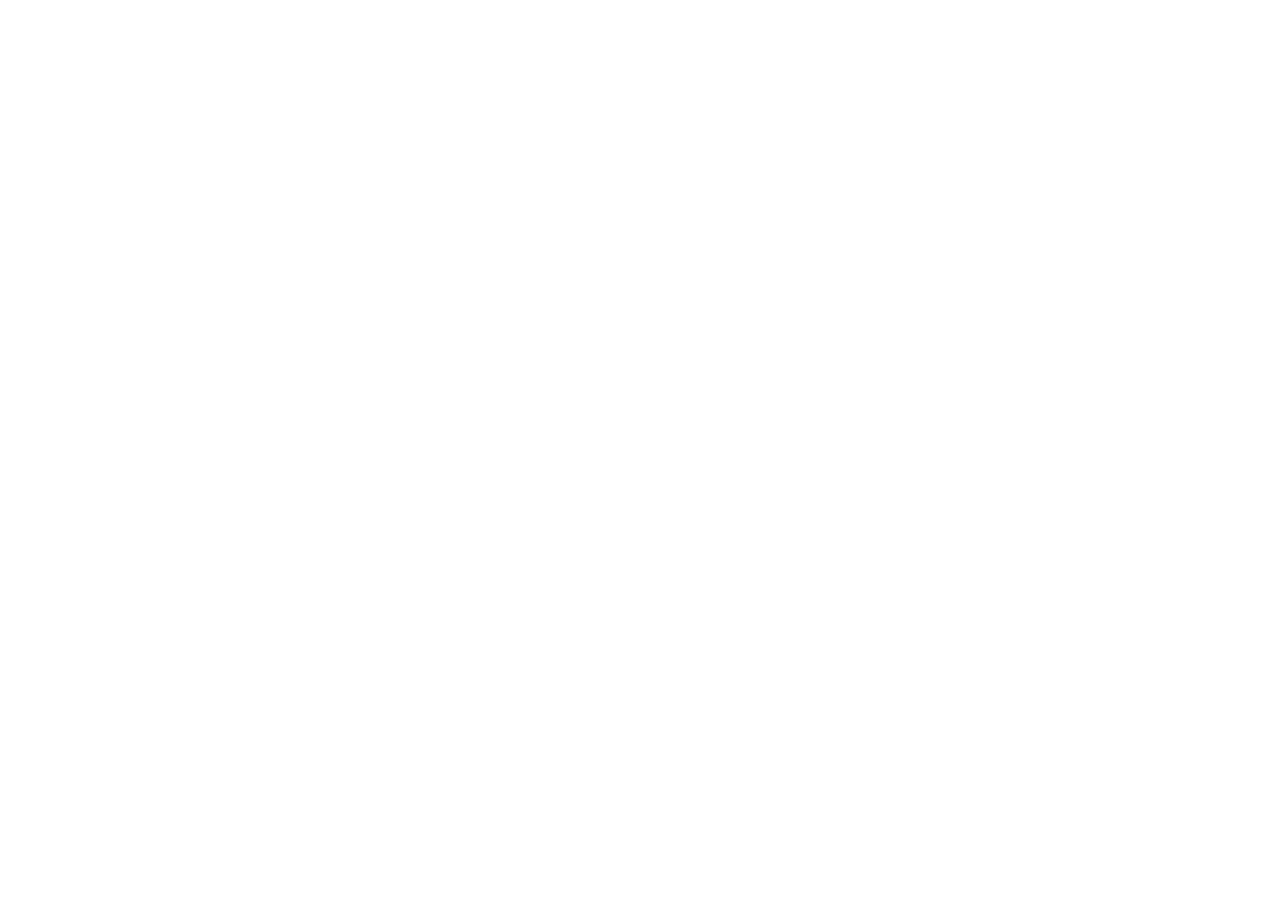
==== index.html @ f2c05ec4 "updated index.html" ====
<!DOCTYPE html>
<html>
    <head>
        <meta charset="utf-8">
        <meta name="viewport" content="width=device-width, initial-scale=1">
        <title>index</title>
        <link rel="stylesheet" href="https://maxcdn.bootstrapcdn.com/font-awesome/4.3.0/css/font-awesome.min.css">
        <link rel="stylesheet" type="text/css" href="style.css"></link>
    </head>
    <body> 
        
        
        
        
        

        <script src="https://ajax.googleapis.com/ajax/libs/jquery/2.1.3/jquery.min.js"></script>
        <script type="text/javascript" src="script.js"></script>
    </body>
</html>
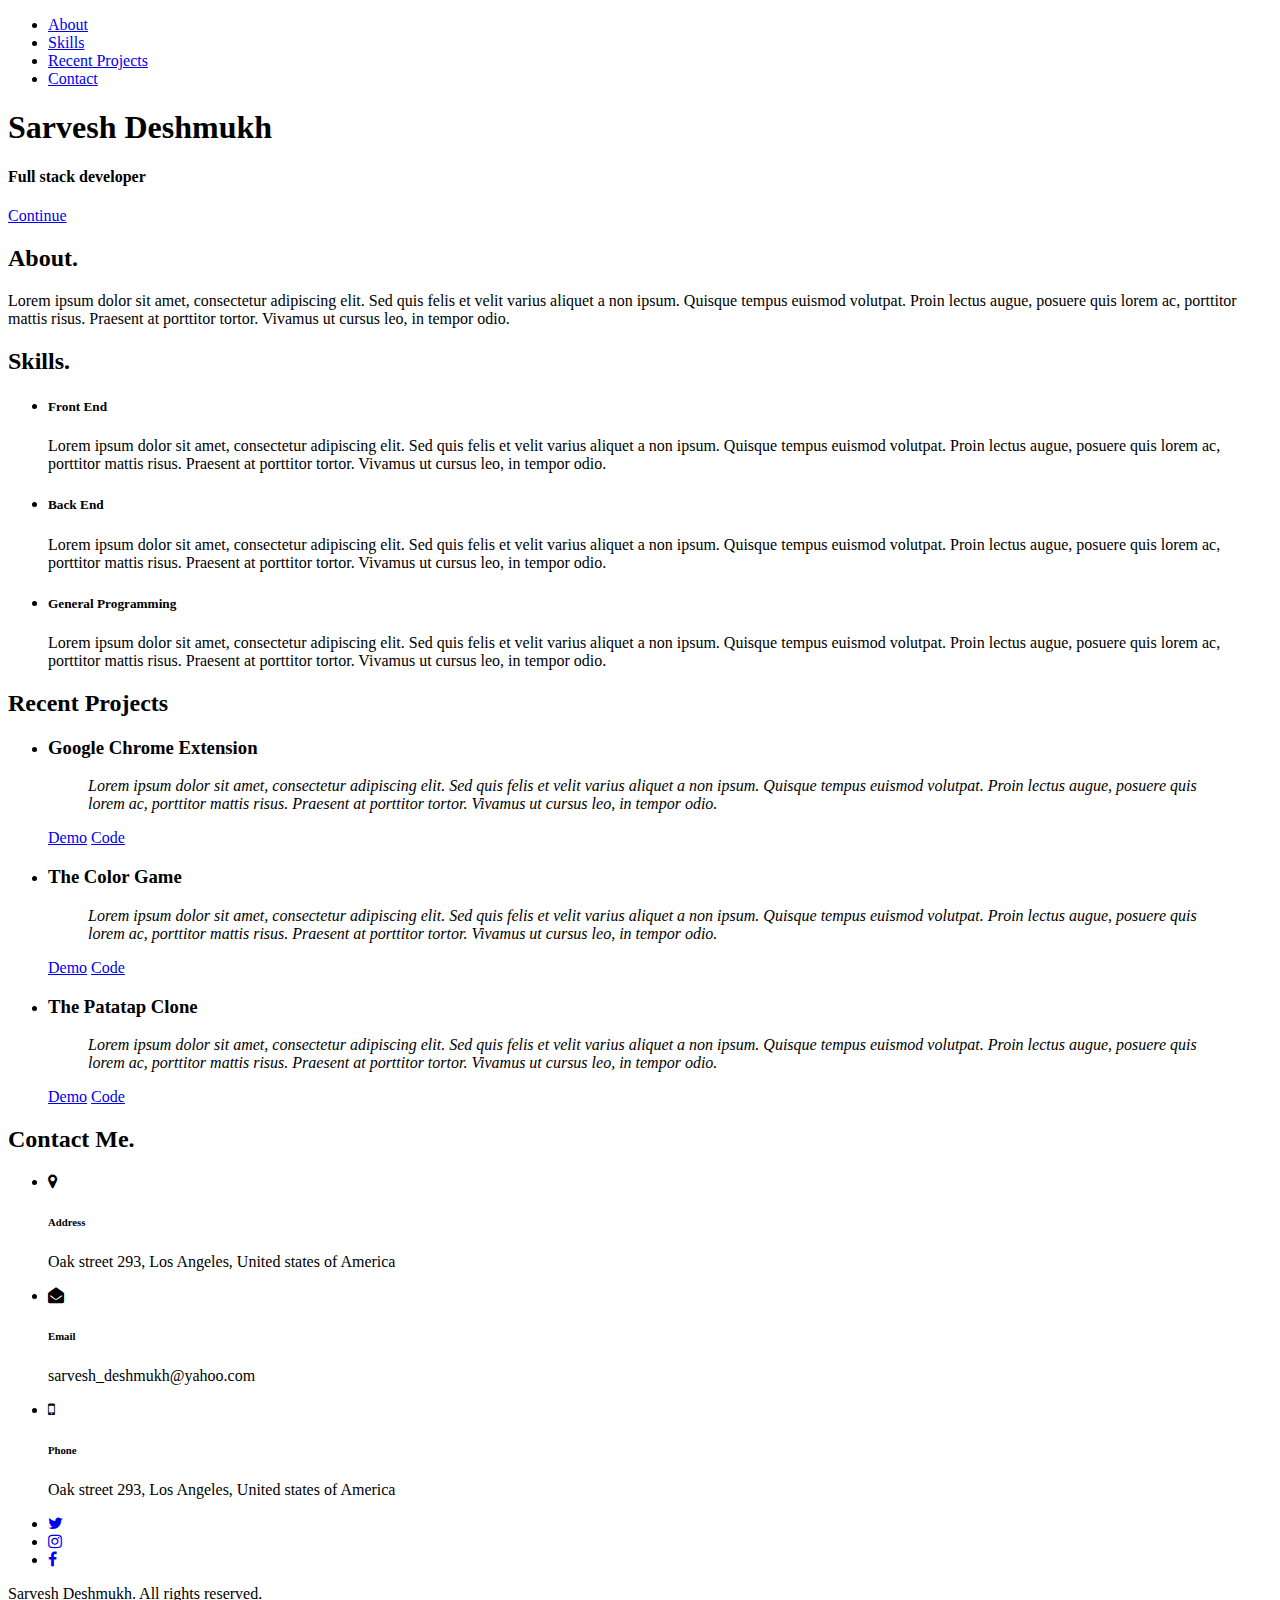
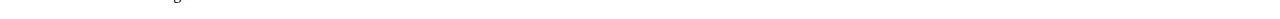
==== commit 83a25549: "add contact me section" ====
--- a/index.html
+++ b/index.html
@@ -3,18 +3,199 @@
     <head>
         <meta charset="utf-8">
         <meta name="viewport" content="width=device-width, initial-scale=1">
-        <title>index</title>
+        <title>Sarvesh Deshmukh</title>
         <link rel="stylesheet" href="https://maxcdn.bootstrapcdn.com/font-awesome/4.3.0/css/font-awesome.min.css">
-        <link rel="stylesheet" type="text/css" href="style.css"></link>
+        <link rel="stylesheet" type="text/css" href="css/style.css"></link>
     </head>
     <body> 
+        <nav>
+            <ul>
+                <li><a href="#" data-scroll-target=".about">About</a></li>
+                <li><a href="#" data-scroll-target=".skills">Skills</a></li>
+                <li><a href="#" data-scroll-target=".recent-projects">Recent Projects</a></li>
+                <li><a href="#" data-scroll-target=".contact-me">Contact</a></li>
+            </ul>
+        </nav> <!-- end of nav -->
         
+        <div class="intro">
+            <div class="container">
+                <div class="intro-headings">
+                    <h1>Sarvesh Deshmukh</h1>
+                    <h4>Full stack developer</h4>
+                </div> <!-- end of intro headings -->
+
+                <a href="#" class="continue-btn" data-scroll-target=".about" >Continue</a>
+
+            </div> <!-- end of container -->
+        </div> <!-- end of the intro -->
+
+        <div class="about">
+            <div class="container-sm">
+                <h2>About.</h2>
+                <p>
+                    Lorem ipsum dolor sit amet, consectetur adipiscing elit. Sed quis felis et velit varius aliquet a non ipsum. Quisque tempus euismod volutpat. Proin lectus augue, posuere quis lorem ac, porttitor mattis risus. Praesent at porttitor tortor. Vivamus ut cursus leo, in tempor odio.
+                </p>
+            </div> <!-- end of container small -->
+        </div> <!-- end of about section -->
         
+        <div class="skills">
+            <div class="container-sm">
+               <h2>Skills.</h2> 
+            </div> <!--end of container small -->
+
+            <div class="skills-list-bg">
+                <ul class="skills-list container">
+                    <li class="skill front-end">
+                        <h5>Front End</h5>
+                        <p>
+                            Lorem ipsum dolor sit amet, consectetur adipiscing elit. Sed quis felis et velit varius aliquet a non ipsum. Quisque tempus euismod volutpat. Proin lectus augue, posuere quis lorem ac, porttitor mattis risus. Praesent at porttitor tortor. Vivamus ut cursus leo, in tempor odio.
+                        </p>
+                        <span class="skill-divider"></span>
+                    </li>
+
+                    <li class="skill back-end">
+                        <h5>Back End</h5>
+                        <p>
+                            Lorem ipsum dolor sit amet, consectetur adipiscing elit. Sed quis felis et velit varius aliquet a non ipsum. Quisque tempus euismod volutpat. Proin lectus augue, posuere quis lorem ac, porttitor mattis risus. Praesent at porttitor tortor. Vivamus ut cursus leo, in tempor odio.
+                        </p>
+                        <span class="skill-divider"></span>
+                    </li>
+
+                    <li class="skill gen-prog">
+                        <h5>General Programming</h5>
+                        <p>
+                            Lorem ipsum dolor sit amet, consectetur adipiscing elit. Sed quis felis et velit varius aliquet a non ipsum. Quisque tempus euismod volutpat. Proin lectus augue, posuere quis lorem ac, porttitor mattis risus. Praesent at porttitor tortor. Vivamus ut cursus leo, in tempor odio.
+                        </p>
+                        <span class="skill-divider"></span>
+                    </li>
+
+                </ul> <!-- end of skills list / container -->
+            </div> <!-- end of skills list bg -->
+        </div> <!-- end of skills -->
+
+
+        <div class="recent-projects">
+            <div class="container-sm">
+                <h2>Recent Projects</h2>
+            </div> <!-- end of container small -->
+
+            <div class="recent-projects-list-bg">
+                <ul class="recent-projects-list container">
+                    <li class="project chrome">
+                        <div class="project-visible-content">
+                            <div class="container-sm">
+                                <h3>Google Chrome Extension</h3>
+                                <div class="project-text-wrapper">
+                                    <blockquote>
+                                       <i>
+                                           Lorem ipsum dolor sit amet, consectetur adipiscing elit. Sed quis felis et velit varius aliquet a non ipsum. Quisque tempus euismod volutpat. Proin lectus augue, posuere quis lorem ac, porttitor mattis risus. Praesent at porttitor tortor. Vivamus ut cursus leo, in tempor odio.
+                                       </i>
+                                    </blockquote>
+
+                                    <div class="code-demo">
+                                        <a href="#" class="demo-btn">Demo</a>
+                                        <a href="#" class="code-btn">Code</a>
+                                    </div>
+                                </div> <!-- end of project text wrapper -->
+                            </div> <!-- end of container small -->   
+                        </div> <!-- end of visible content -->
+                    </li> <!-- end of project -->
+                    <li class="project color-game">
+                        <div class="project-visible-content">
+                            <div class="container-sm">
+                                <h3>The Color Game</h3>
+                                <div class="project-text-wrapper">
+                                    <blockquote>
+                                       <i>
+                                           Lorem ipsum dolor sit amet, consectetur adipiscing elit. Sed quis felis et velit varius aliquet a non ipsum. Quisque tempus euismod volutpat. Proin lectus augue, posuere quis lorem ac, porttitor mattis risus. Praesent at porttitor tortor. Vivamus ut cursus leo, in tempor odio.
+                                       </i>
+                                    </blockquote>
+
+                                    <div class="code-demo">
+                                        <a href="#" class="demo-btn">Demo</a>
+                                        <a href="#" class="code-btn">Code</a>
+                                    </div>
+                                </div> <!-- end of project text wrapper -->
+                            </div> <!-- end of container small -->   
+                        </div> <!-- end of visible content -->
+                    </li>
+
+                    <li class="project patatap">
+                        <div class="project-visible-content">
+                            <div class="container-sm">
+                                <h3>The Patatap Clone</h3>
+                                <div class="project-text-wrapper">
+                                    <blockquote>
+                                       <i>
+                                           Lorem ipsum dolor sit amet, consectetur adipiscing elit. Sed quis felis et velit varius aliquet a non ipsum. Quisque tempus euismod volutpat. Proin lectus augue, posuere quis lorem ac, porttitor mattis risus. Praesent at porttitor tortor. Vivamus ut cursus leo, in tempor odio.
+                                       </i>
+                                    </blockquote>
+
+                                    <div class="code-demo">
+                                        <a href="#" class="demo-btn">Demo</a>
+                                        <a href="#" class="code-btn">Code</a>
+                                    </div>
+                                </div> <!-- end of project text wrapper -->
+                            </div> <!-- end of container small -->   
+                        </div> <!-- end of visible content -->
+                    </li>                      
+
+                </ul> <!-- end of recent projct list/container -->
+            </div> <!-- end of recent projects list bg-->
+        </div> <!-- end of recent projects -->
+
+        <div class="contact-me">
+            <div class="container-sm">
+                <h2>Contact Me.</h2>
+            </div> <!-- end of container small -->
+
+            <div class="contact-me-bg">
+                <div class="container">
+                    <ul class="contact-list">
+                        <li>
+                            <i class="fa fa-map-marker" aria-hidden="true"></i>
+                            <h6>Address</h6>
+                            <p>Oak street 293, Los Angeles, United states of America</p>
+                        </li>
+
+                        <li>
+                            <i class="fa fa-envelope-open" aria-hidden="true"></i>
+                            <h6>Email</h6>
+                            <p>sarvesh_deshmukh@yahoo.com</p>
+                        </li>
+
+                        <li>
+                            <i class="fa fa-mobile" aria-hidden="true"></i>
+                            <h6>Phone</h6>
+                            <p>Oak street 293, Los Angeles, United states of America</p>
+                        </li>
+                    </ul> <!-- end of contact list -->
+
+                    <footer>
+                        <ul class="social-btn-list clear-fix">
+                            <li><a href="#" class="twitter">
+                                <i class="fa fa-twitter" aria-hidden="true"></i>
+                            </a></li>
+                            <li><a href="#" class="instagram">
+                                <i class="fa fa-instagram" aria-hidden="true"></i>
+                            </a></li>
+                            <li><a href="#" class="facebook">
+                                <i class="fa fa-facebook" aria-hidden="true"></i>
+                            </a></li>
+                        </ul>
+
+                        <p>
+                            Sarvesh Deshmukh. All rights reserved.
+                        </p>
+                    </footer> <!-- end of footer -->
+                </div>
+            </div> <!-- end of contact me bg -->
+
+        </div> <!-- end of contact me -->
+
         
-        
-        
 
         <script src="https://ajax.googleapis.com/ajax/libs/jquery/2.1.3/jquery.min.js"></script>
-        <script type="text/javascript" src="script.js"></script>
+        <script type="text/javascript" src="js/script.js"></script>
     </body>
 </html>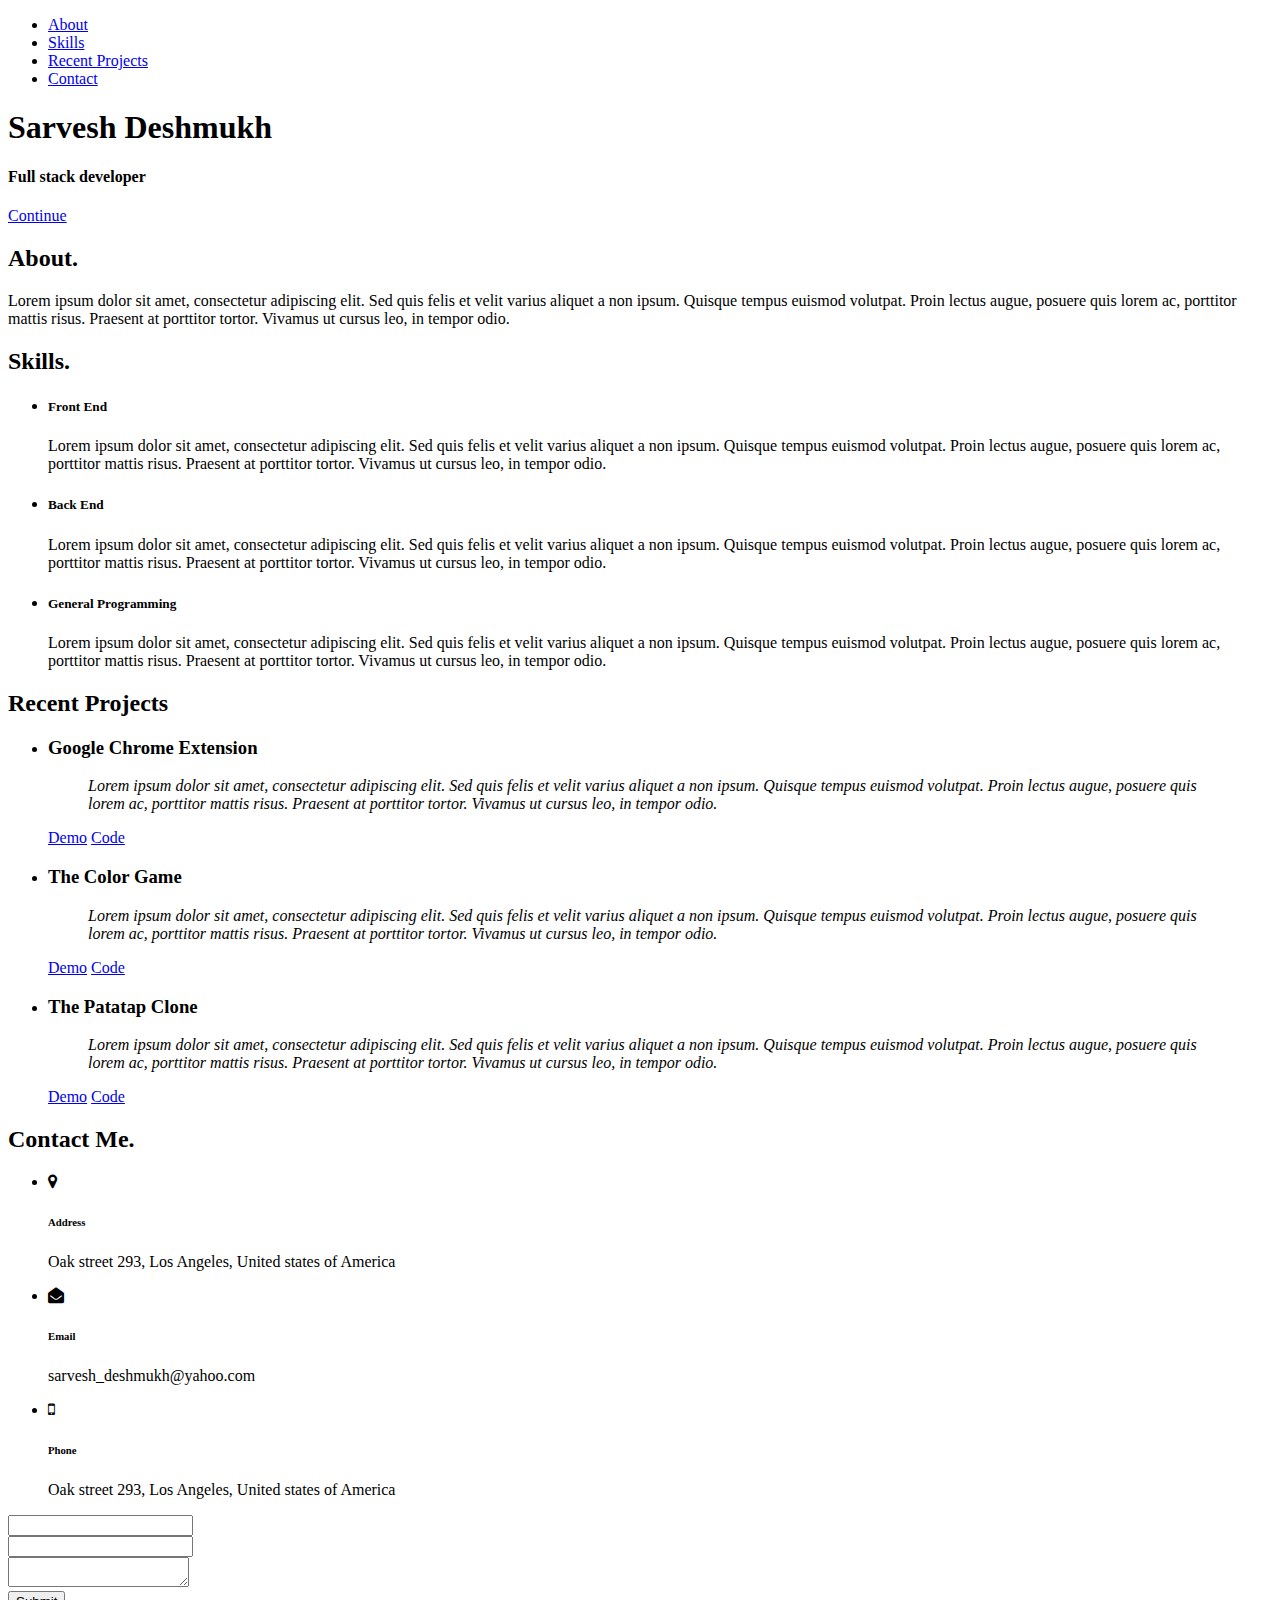
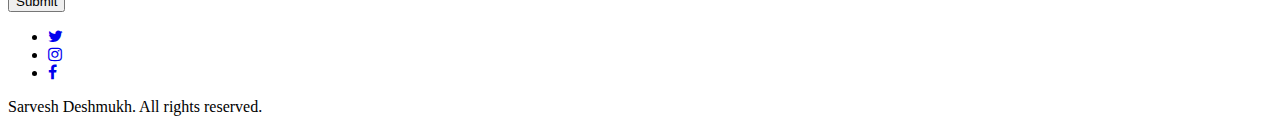
==== commit c38b0a10: "add google form" ====
--- a/index.html
+++ b/index.html
@@ -171,6 +171,80 @@
                         </li>
                     </ul> <!-- end of contact list -->
 
+                    <script type="text/javascript" > var submitted = false;</script>
+                    <iframe name ="hidden-iframe" id ="hidden-iframe" style="display:none" onload="if (submitted){
+                                location.reload();
+                        }"></iframe>
+                    <form action="https://docs.google.com/forms/d/e/1FAIpQLSckkP1IXegDurvOcTHxyCd-pHXDqCb6r6asdkkcd5bpFKEsLw/formResponse" target="hidden-iframe" method="POST" id="mG61Hd" onsubmit="submitted=true;"><div class="freebirdFormviewerViewFormCard">
+                            <div class="freebirdFormviewerViewAccentBanner freebirdAccentBackground"></div>
+                            <div class="freebirdFormviewerViewFormContent ">
+                                    <div class="freebirdFormviewerViewHeaderHeader">
+                                            <div class="freebirdFormviewerViewHeaderTitleRow">
+                                                    
+                                            </div>
+                                    </div>
+                            <div class="freebirdFormviewerViewItemList" role="list">
+                                    <div role="listitem" class="freebirdFormviewerViewItemsItemItem freebirdFormviewerViewItemsTextTextItem" jsname="ibnC6b" jscontroller="rDGJeb" jsaction="sPvj8e:e4JwSe,vwKRrd;" data-item-id="1799977086">
+                                            <div class="freebirdFormviewerViewItemsItemItemHeader">
+                                                    <div class="freebirdFormviewerViewItemsItemItemTitleContainer">
+                                                            <div class="freebirdFormviewerViewItemsItemItemTitle" dir="auto" role="heading" aria-level="2" aria-describedby="i.desc.1799977086"></div>
+                                                    <div class="freebirdFormviewerViewItemsItemItemHelpText" id="i.desc.1799977086" dir="auto">
+                                                    </div>
+                                            </div>
+                                    </div>
+                                    <div class="freebirdFormviewerViewItemsTextItemWrapper">
+                                            <div class="quantumWizTextinputPaperinputEl freebirdFormviewerViewItemsTextShortText freebirdThemedInput" jscontroller="pxq3x" jsaction="clickonly:KjsqPd; focus:Jt1EX; blur:fpfTEe; input:Lg5SV;" jsshadow="" jsname="W85ice"><div class="quantumWizTextinputPaperinputMainContent exportContent">
+                                                    <div class="quantumWizTextinputPaperinputContentArea">
+                                                            <div class="quantumWizTextinputPaperinputInputArea">
+                                                                    <input type="text" class="quantumWizTextinputPaperinputInput exportInput" jsname="YPqjbf" autocomplete="off" tabindex="0" aria-label="Untitled question" aria-describedby="i.desc.1799977086 i.err.1799977086" name="entry.48001154" value="" dir="auto" data-initial-dir="auto" data-initial-value="">
+                                                                           
+                                                            </div>
+                                                                    <div class="quantumWizTextinputPaperinputUnderline exportUnderline"></div>
+                                                                    <div jsname="XmnwAc" class="quantumWizTextinputPaperinputFocusUnderline exportFocusUnderline"></div>
+                                                            </div>
+                                                    </div>
+                                                    <div class="quantumWizTextinputPaperinputCounterErrorHolder">
+                                                            <div jsname="ty6ygf" class="quantumWizTextinputPaperinputHint exportHint"></div>
+                                                    </div>
+                                            </div>
+                                    </div>
+                                    <div class="freebirdFormviewerViewItemsItemGradingGradingBox freebirdFormviewerViewItemsItemGradingFeedbackBox" jsname="R7fTud"></div>
+                                    <div jsname="XbIQze" class="freebirdFormviewerViewItemsItemErrorMessage" id="i.err.1799977086" role="alert"></div>
+                            </div>
+                            <div role="listitem" class="freebirdFormviewerViewItemsItemItem freebirdFormviewerViewItemsTextTextItem" jsname="ibnC6b" jscontroller="rDGJeb" jsaction="sPvj8e:e4JwSe,vwKRrd;" data-item-id="136136943">
+                                    <div class="freebirdFormviewerViewItemsItemItemHeader">
+                                            <div class="freebirdFormviewerViewItemsItemItemTitleContainer"><div class="freebirdFormviewerViewItemsItemItemTitle" dir="auto" role="heading" aria-level="2" aria-describedby="i.desc.136136943">
+                                            </div>
+                                            <div class="freebirdFormviewerViewItemsItemItemHelpText" id="i.desc.136136943" dir="auto"></div>
+                                    </div>
+                            </div>
+                            <div class="freebirdFormviewerViewItemsTextItemWrapper">
+                                    <div class="quantumWizTextinputPaperinputEl freebirdFormviewerViewItemsTextShortText freebirdThemedInput" jscontroller="pxq3x" jsaction="clickonly:KjsqPd; focus:Jt1EX; blur:fpfTEe; input:Lg5SV;" jsshadow="" jsname="W85ice">
+                                            <div class="quantumWizTextinputPaperinputMainContent exportContent">
+                                                    <div class="quantumWizTextinputPaperinputContentArea">
+                                                            <div class="quantumWizTextinputPaperinputInputArea">
+                                                                    <input type="text" class="quantumWizTextinputPaperinputInput exportInput" jsname="YPqjbf" autocomplete="off" tabindex="0" aria-label="Untitled question" aria-describedby="i.desc.136136943 i.err.136136943" name="entry.409552645" value="" dir="auto" data-initial-dir="auto" data-initial-value="">
+                                                                            
+                                                                    </div>
+                                                                            <div class="quantumWizTextinputPaperinputUnderline exportUnderline"></div>
+                                                                    <div jsname="XmnwAc" class="quantumWizTextinputPaperinputFocusUnderline exportFocusUnderline"></div>
+                                                            </div>
+                                                    </div>
+                                                    <div class="quantumWizTextinputPaperinputCounterErrorHolder">
+                                                                <div jsname="ty6ygf" class="quantumWizTextinputPaperinputHint exportHint"></div>
+                                                    </div>
+                                            </div>
+                                    </div>
+                                    <div class="freebirdFormviewerViewItemsItemGradingGradingBox freebirdFormviewerViewItemsItemGradingFeedbackBox" jsname="R7fTud"></div>
+                                    <div jsname="XbIQze" class="freebirdFormviewerViewItemsItemErrorMessage" id="i.err.136136943" role="alert"></div>
+                            </div>
+                            <div role="listitem" class="freebirdFormviewerViewItemsItemItem freebirdFormviewerViewItemsTextTextItem" jsname="ibnC6b" jscontroller="rDGJeb" jsaction="sPvj8e:e4JwSe,vwKRrd;" data-item-id="324635761"><div class="freebirdFormviewerViewItemsItemItemHeader">
+                                <div class="freebirdFormviewerViewItemsItemItemTitleContainer">
+                                    <div class="freebirdFormviewerViewItemsItemItemTitle" dir="auto" role="heading" aria-level="2" aria-describedby="i.desc.324635761"></div>
+                                    <div class="freebirdFormviewerViewItemsItemItemHelpText" id="i.desc.324635761" dir="auto"></div>
+                                </div></div><div class="quantumWizTextinputPapertextareaEl modeLight freebirdFormviewerViewItemsTextLongText freebirdThemedInput" jscontroller="pxq3x" jsaction="clickonly:KjsqPd; focus:Jt1EX; blur:fpfTEe; input:Lg5SV;" jsshadow="" jsname="W85ice"><div class="quantumWizTextinputPapertextareaMainContent exportContent"><div class="quantumWizTextinputPapertextareaContentArea exportContentArea"><textarea class="quantumWizTextinputPapertextareaInput exportTextarea" jsname="YPqjbf" data-rows="1" tabindex="0" aria-label="Untitled question" jscontroller="gZjhIf" jsaction="input:Lg5SV;ti6hGc:XMgOHc;rcuQ6b:WYd;" name="entry.1734595818" dir="auto" data-initial-dir="auto" data-initial-value="" style="height: 24px;"></textarea></div><div class="quantumWizTextinputPapertextareaUnderline exportUnderline"></div><div jsname="XmnwAc" class="quantumWizTextinputPapertextareaFocusUnderline exportFocusUnderline"></div></div><div jsname="ty6ygf" class="quantumWizTextinputPapertextareaHint exportHint"></div></div><div class="freebirdFormviewerViewItemsItemGradingGradingBox freebirdFormviewerViewItemsItemGradingFeedbackBox" jsname="R7fTud"></div><div jsname="XbIQze" class="freebirdFormviewerViewItemsItemErrorMessage" id="i.err.324635761" role="alert"></div></div></div><div class="freebirdFormviewerViewNavigationNavControls" jscontroller="lSvzH" jsaction="rcuQ6b:npT2md;JIbuQc:V3upec(GeGHKb),HiUbje(M2UYVd),NPBnCf(OCpkoe)" data-shuffle-seed="-7570258245956829545"><div class="freebirdFormviewerViewNavigationButtonsAndProgress"><div class="freebirdFormviewerViewNavigationButtons"><div role="button" class="quantumWizButtonPaperbuttonEl quantumWizButtonPaperbuttonFlat quantumWizButtonPaperbuttonDark quantumWizButtonPaperbutton2El2 freebirdFormviewerViewNavigationSubmitButton" jscontroller="VXdfxd" jsaction="click:cOuCgd; mousedown:UX7yZ; mouseup:lbsD7e; mouseenter:tfO1Yc; mouseleave:JywGue;touchstart:p6p2H; touchmove:FwuNnf; touchend:yfqBxc(preventMouseEvents=true|preventDefault=true); touchcancel:JMtRjd;focus:AHmuwe; blur:O22p3e; contextmenu:mg9Pef;" jsshadow="" jsname="M2UYVd" aria-disabled="false" tabindex="0"><div class="quantumWizButtonPaperbuttonRipple exportInk" jsname="ksKsZd"></div><div class="quantumWizButtonPaperbuttonFocusOverlay exportOverlay"></div><content class="quantumWizButtonPaperbuttonContent"><input type="Submit" class="quantumWizButtonPaperbuttonLabel exportLabel" value="Submit" ></input></content></div></div></div></div><input type="hidden" name="fvv" value="1"><input type="hidden" name="draftResponse" value="[null,null,&quot;-7570258245956829545&quot;]
+"><input type="hidden" name="pageHistory" value="0"><input type="hidden" name="fbzx" value="-7570258245956829545"></div></div></form>
+
                     <footer>
                         <ul class="social-btn-list clear-fix">
                             <li><a href="#" class="twitter">
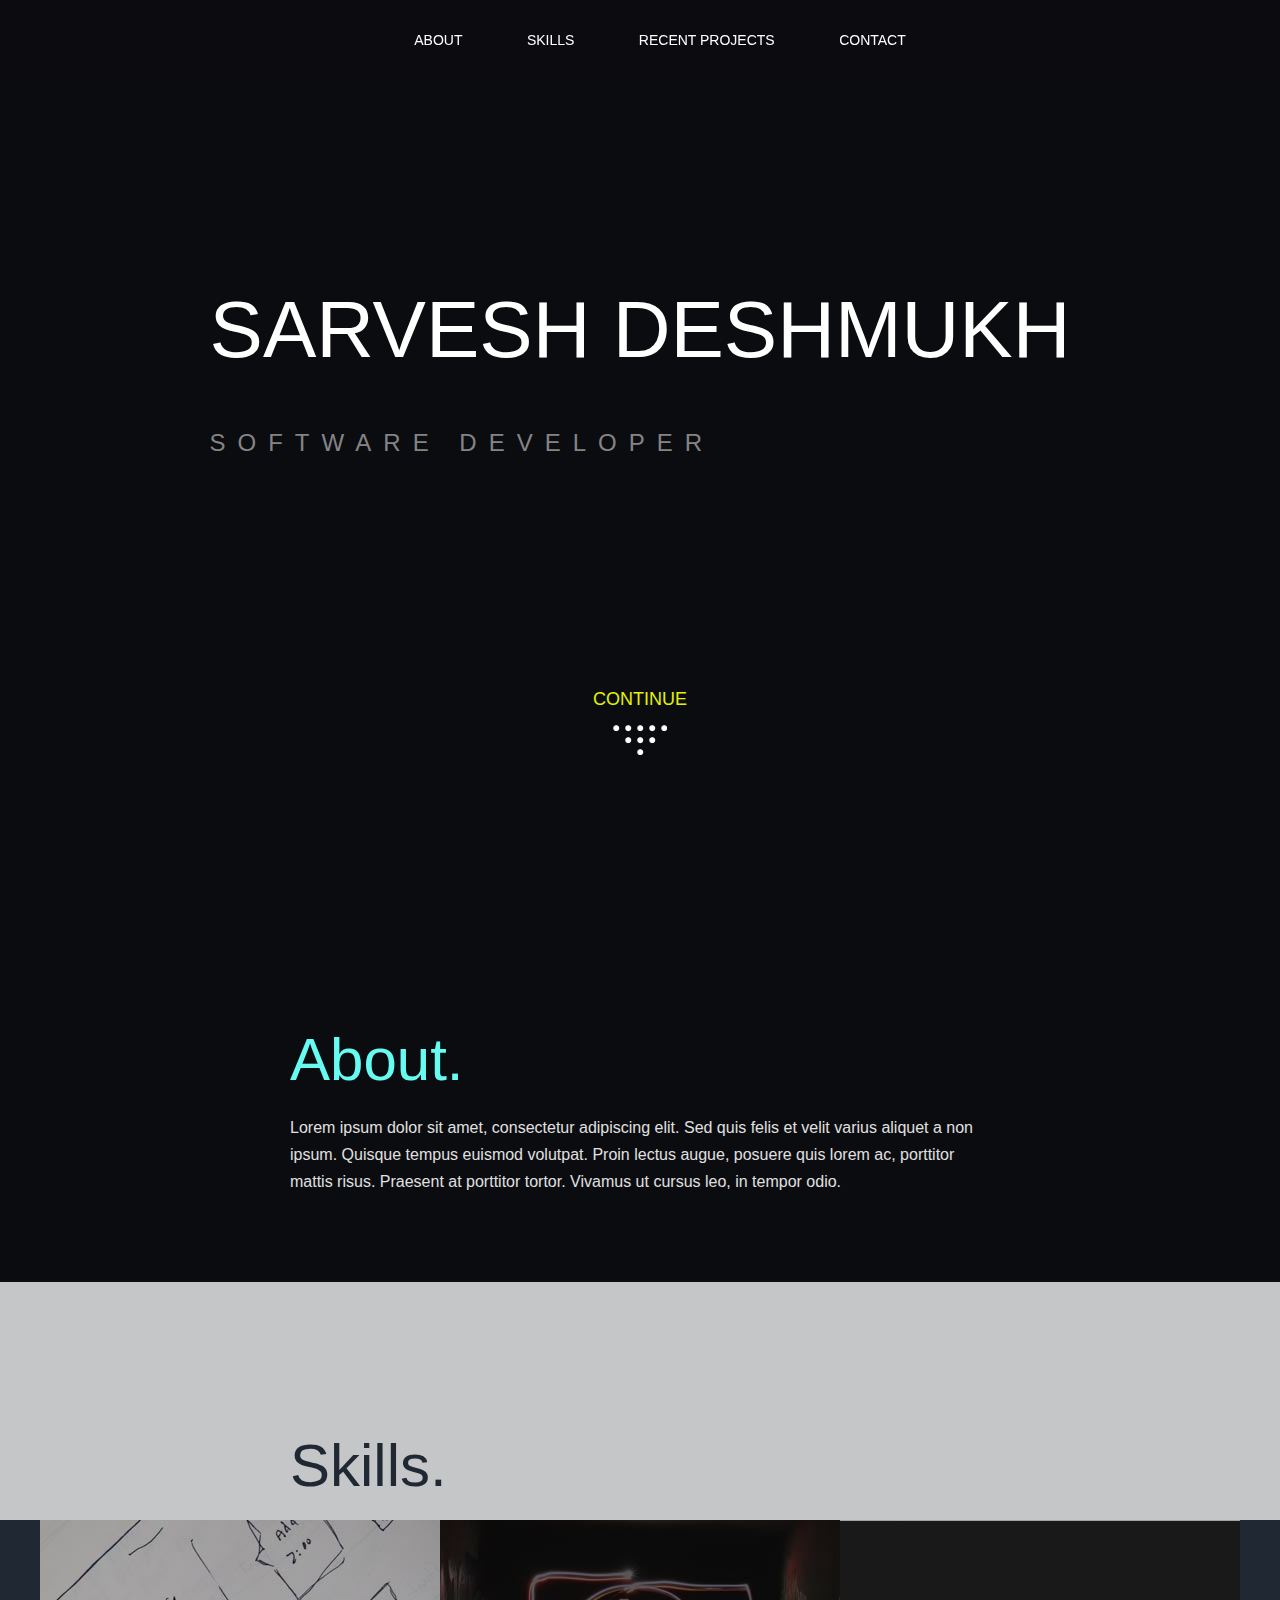
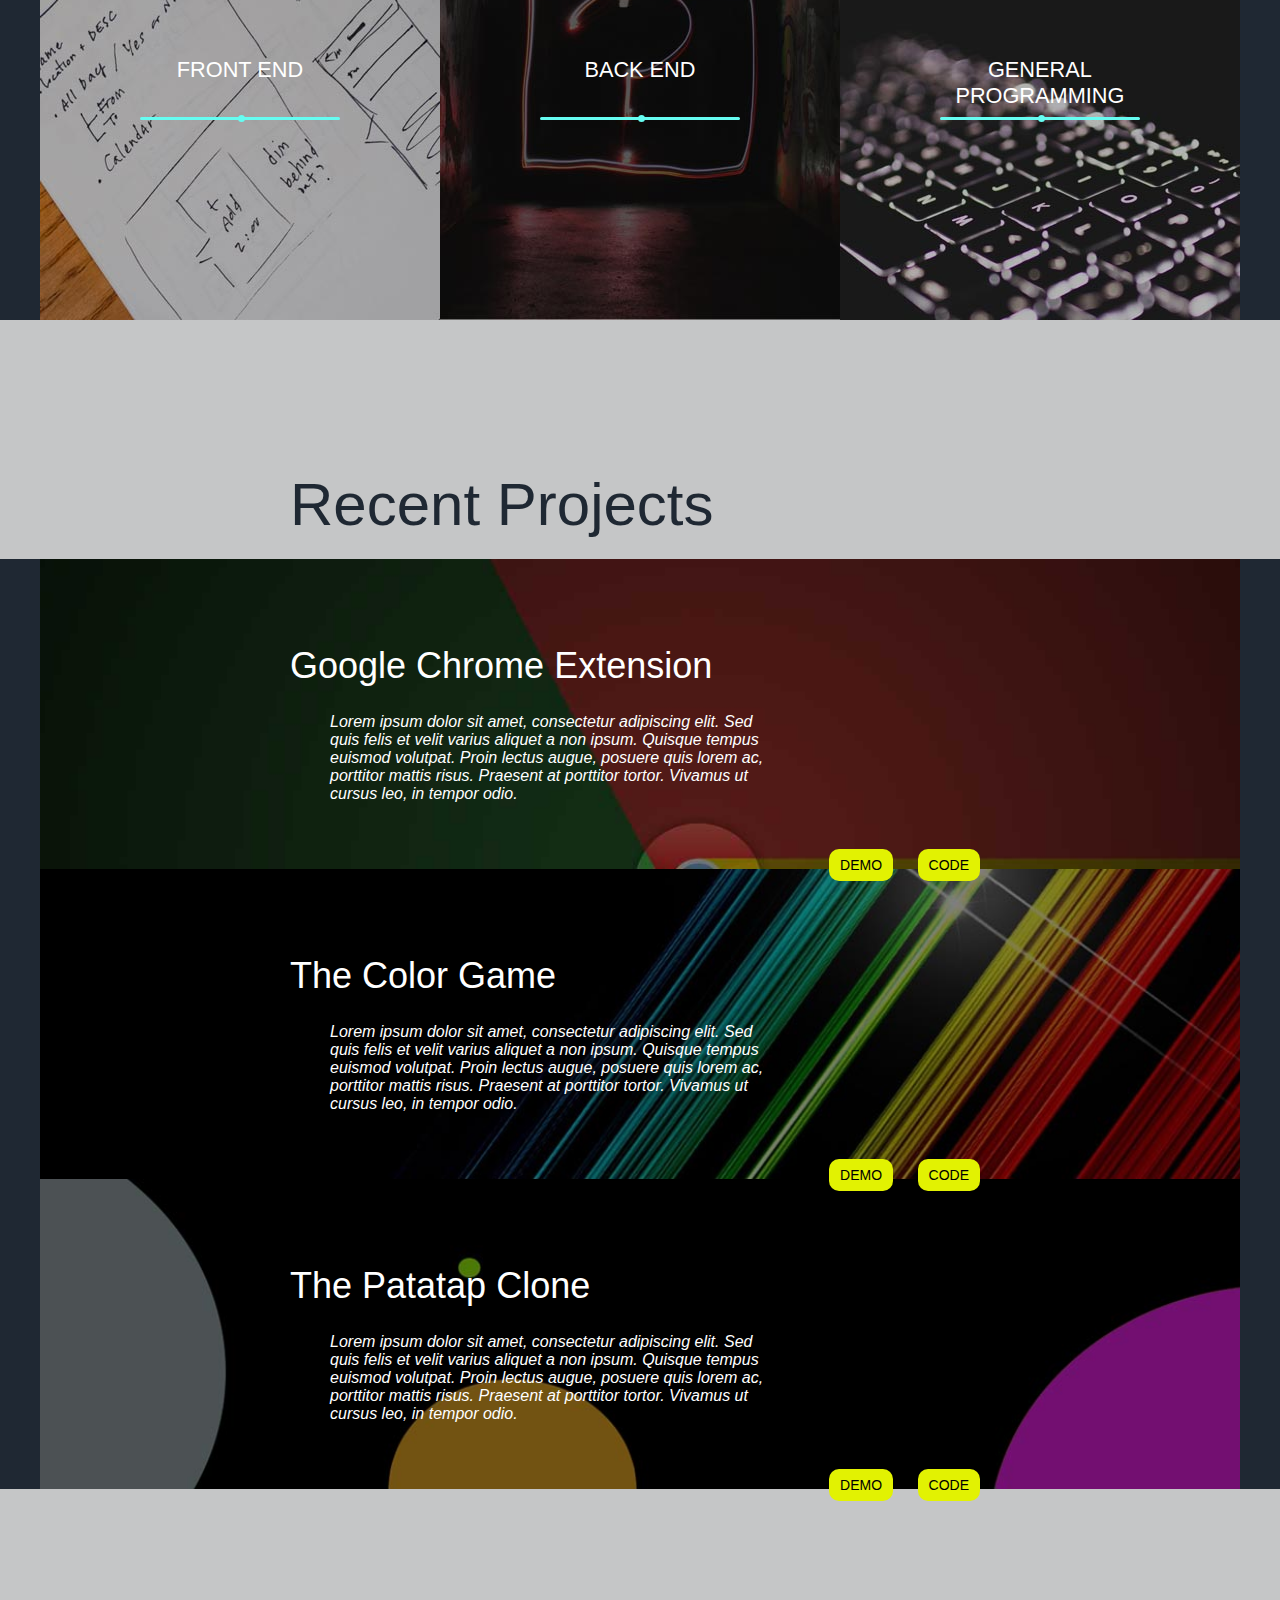
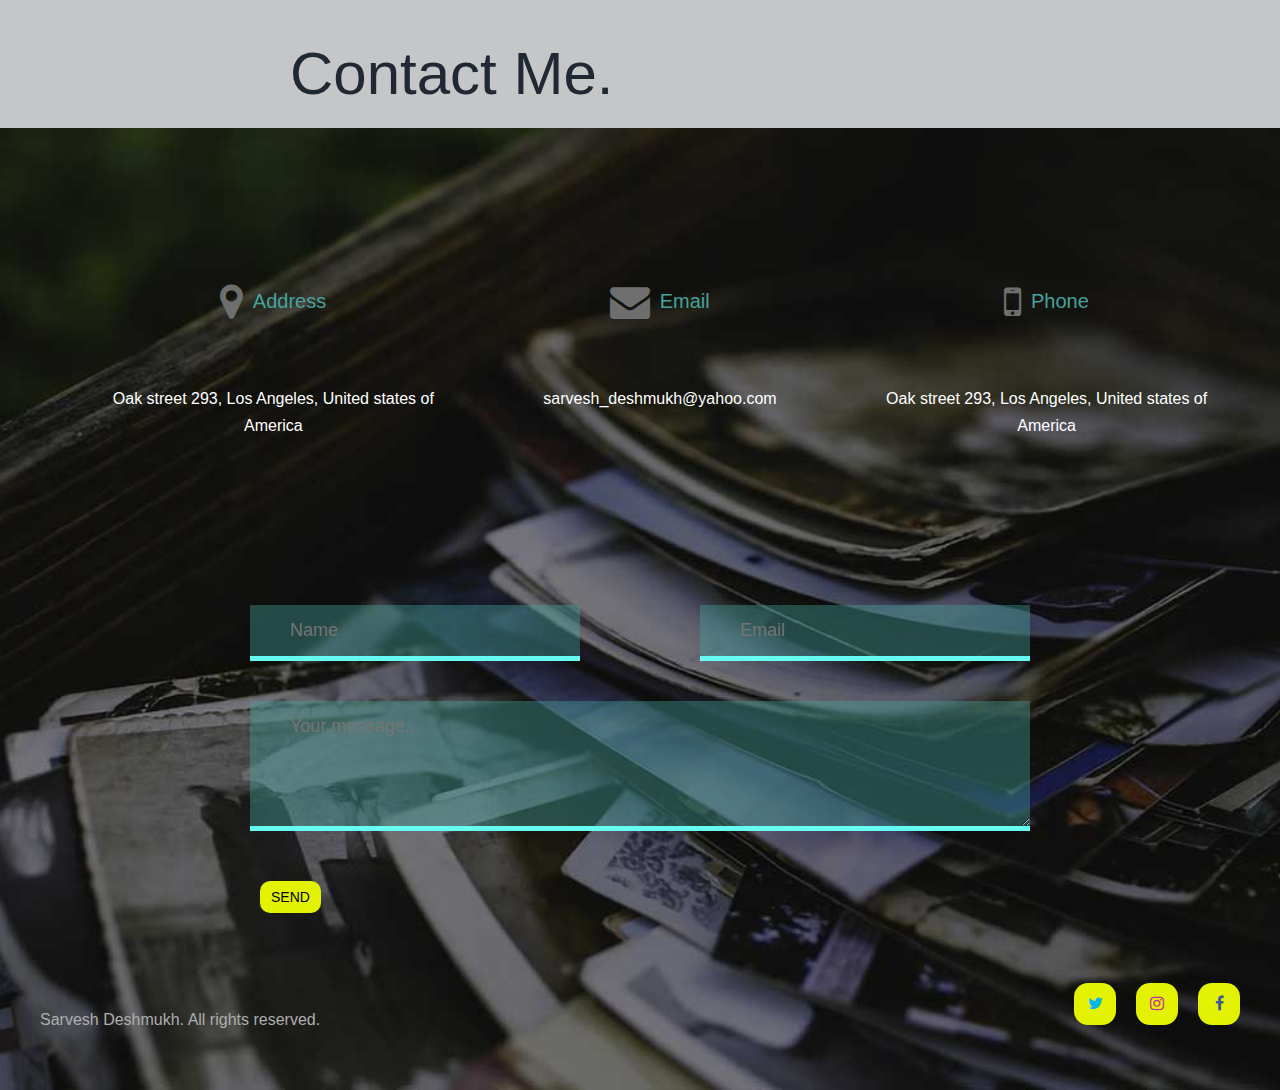
==== commit dae8e875: "add links to code-btn and demn-btn" ====
--- a/index.html
+++ b/index.html
@@ -21,7 +21,7 @@
             <div class="container">
                 <div class="intro-headings">
                     <h1>Sarvesh Deshmukh</h1>
-                    <h4>Full stack developer</h4>
+                    <h4>Software developer</h4>
                 </div> <!-- end of intro headings -->
 
                 <a href="#" class="continue-btn" data-scroll-target=".about" >Continue</a>
@@ -48,7 +48,7 @@
                     <li class="skill front-end">
                         <h5>Front End</h5>
                         <p>
-                            Lorem ipsum dolor sit amet, consectetur adipiscing elit. Sed quis felis et velit varius aliquet a non ipsum. Quisque tempus euismod volutpat. Proin lectus augue, posuere quis lorem ac, porttitor mattis risus. Praesent at porttitor tortor. Vivamus ut cursus leo, in tempor odio.
+                            Lorem ipsum dolor sit amet, consectetur adipiscing elit. Sed quis felis et velit varius aliquet a non ipsum. Quisque tempus euismod volutpat.
                         </p>
                         <span class="skill-divider"></span>
                     </li>
@@ -56,7 +56,7 @@
                     <li class="skill back-end">
                         <h5>Back End</h5>
                         <p>
-                            Lorem ipsum dolor sit amet, consectetur adipiscing elit. Sed quis felis et velit varius aliquet a non ipsum. Quisque tempus euismod volutpat. Proin lectus augue, posuere quis lorem ac, porttitor mattis risus. Praesent at porttitor tortor. Vivamus ut cursus leo, in tempor odio.
+                            Lorem ipsum dolor sit amet, consectetur adipiscing elit. Sed quis felis et velit varius aliquet a non ipsum. Quisque tempus euismod volutpat.
                         </p>
                         <span class="skill-divider"></span>
                     </li>
@@ -64,7 +64,7 @@
                     <li class="skill gen-prog">
                         <h5>General Programming</h5>
                         <p>
-                            Lorem ipsum dolor sit amet, consectetur adipiscing elit. Sed quis felis et velit varius aliquet a non ipsum. Quisque tempus euismod volutpat. Proin lectus augue, posuere quis lorem ac, porttitor mattis risus. Praesent at porttitor tortor. Vivamus ut cursus leo, in tempor odio.
+                            Lorem ipsum dolor sit amet, consectetur adipiscing elit. Sed quis felis et velit varius aliquet a non ipsum. Quisque tempus euismod volutpat.
                         </p>
                         <span class="skill-divider"></span>
                     </li>
@@ -112,8 +112,8 @@
                                     </blockquote>
 
                                     <div class="code-demo">
-                                        <a href="#" class="demo-btn">Demo</a>
-                                        <a href="#" class="code-btn">Code</a>
+                                        <a href="https://sarveshdeshmukh.github.io/color-game/colorGame.html" target="_blank" class="demo-btn">Demo</a>
+                                        <a href="https://github.com/SarveshDeshmukh/color-game" target="_blank" class="code-btn">Code</a>
                                     </div>
                                 </div> <!-- end of project text wrapper -->
                             </div> <!-- end of container small -->   
@@ -132,8 +132,8 @@
                                     </blockquote>
 
                                     <div class="code-demo">
-                                        <a href="#" class="demo-btn">Demo</a>
-                                        <a href="#" class="code-btn">Code</a>
+                                        <a href="https://sarveshdeshmukh.github.io/patatap-clone/" target="_blank" class="demo-btn">Demo</a>
+                                        <a href="https://github.com/SarveshDeshmukh/patatap-clone" target="_blank" class="code-btn">Code</a>
                                     </div>
                                 </div> <!-- end of project text wrapper -->
                             </div> <!-- end of container small -->   
@@ -159,7 +159,7 @@
                         </li>
 
                         <li>
-                            <i class="fa fa-envelope-open" aria-hidden="true"></i>
+                            <i class="fa fa-envelope" aria-hidden="true"></i>
                             <h6>Email</h6>
                             <p>sarvesh_deshmukh@yahoo.com</p>
                         </li>
@@ -192,11 +192,11 @@
                                                     </div>
                                             </div>
                                     </div>
-                                    <div class="freebirdFormviewerViewItemsTextItemWrapper">
+                                    <div class="name-input-wrap freebirdFormviewerViewItemsTextItemWrapper">
                                             <div class="quantumWizTextinputPaperinputEl freebirdFormviewerViewItemsTextShortText freebirdThemedInput" jscontroller="pxq3x" jsaction="clickonly:KjsqPd; focus:Jt1EX; blur:fpfTEe; input:Lg5SV;" jsshadow="" jsname="W85ice"><div class="quantumWizTextinputPaperinputMainContent exportContent">
                                                     <div class="quantumWizTextinputPaperinputContentArea">
                                                             <div class="quantumWizTextinputPaperinputInputArea">
-                                                                    <input type="text" class="quantumWizTextinputPaperinputInput exportInput" jsname="YPqjbf" autocomplete="off" tabindex="0" aria-label="Untitled question" aria-describedby="i.desc.1799977086 i.err.1799977086" name="entry.48001154" value="" dir="auto" data-initial-dir="auto" data-initial-value="">
+                                                                    <input type="text" class="quantumWizTextinputPaperinputInput exportInput" jsname="YPqjbf" autocomplete="off" tabindex="0" title="Name" placeholder="Name" aria-label="Name" aria-describedby="i.desc.1799977086 i.err.1799977086" name="entry.48001154" value="" dir="auto" data-initial-dir="auto" data-initial-value="">
                                                                            
                                                             </div>
                                                                     <div class="quantumWizTextinputPaperinputUnderline exportUnderline"></div>
@@ -218,12 +218,12 @@
                                             <div class="freebirdFormviewerViewItemsItemItemHelpText" id="i.desc.136136943" dir="auto"></div>
                                     </div>
                             </div>
-                            <div class="freebirdFormviewerViewItemsTextItemWrapper">
+                            <div class="email-input-wrap freebirdFormviewerViewItemsTextItemWrapper">
                                     <div class="quantumWizTextinputPaperinputEl freebirdFormviewerViewItemsTextShortText freebirdThemedInput" jscontroller="pxq3x" jsaction="clickonly:KjsqPd; focus:Jt1EX; blur:fpfTEe; input:Lg5SV;" jsshadow="" jsname="W85ice">
                                             <div class="quantumWizTextinputPaperinputMainContent exportContent">
                                                     <div class="quantumWizTextinputPaperinputContentArea">
                                                             <div class="quantumWizTextinputPaperinputInputArea">
-                                                                    <input type="text" class="quantumWizTextinputPaperinputInput exportInput" jsname="YPqjbf" autocomplete="off" tabindex="0" aria-label="Untitled question" aria-describedby="i.desc.136136943 i.err.136136943" name="entry.409552645" value="" dir="auto" data-initial-dir="auto" data-initial-value="">
+                                                                    <input type="text" class="quantumWizTextinputPaperinputInput exportInput" jsname="YPqjbf" autocomplete="off" tabindex="0" placeholder="Email" title="Email" aria-label="Email" aria-describedby="i.desc.136136943 i.err.136136943" name="entry.409552645" value="" dir="auto" data-initial-dir="auto" data-initial-value="">
                                                                             
                                                                     </div>
                                                                             <div class="quantumWizTextinputPaperinputUnderline exportUnderline"></div>
@@ -242,8 +242,8 @@
                                 <div class="freebirdFormviewerViewItemsItemItemTitleContainer">
                                     <div class="freebirdFormviewerViewItemsItemItemTitle" dir="auto" role="heading" aria-level="2" aria-describedby="i.desc.324635761"></div>
                                     <div class="freebirdFormviewerViewItemsItemItemHelpText" id="i.desc.324635761" dir="auto"></div>
-                                </div></div><div class="quantumWizTextinputPapertextareaEl modeLight freebirdFormviewerViewItemsTextLongText freebirdThemedInput" jscontroller="pxq3x" jsaction="clickonly:KjsqPd; focus:Jt1EX; blur:fpfTEe; input:Lg5SV;" jsshadow="" jsname="W85ice"><div class="quantumWizTextinputPapertextareaMainContent exportContent"><div class="quantumWizTextinputPapertextareaContentArea exportContentArea"><textarea class="quantumWizTextinputPapertextareaInput exportTextarea" jsname="YPqjbf" data-rows="1" tabindex="0" aria-label="Untitled question" jscontroller="gZjhIf" jsaction="input:Lg5SV;ti6hGc:XMgOHc;rcuQ6b:WYd;" name="entry.1734595818" dir="auto" data-initial-dir="auto" data-initial-value="" style="height: 24px;"></textarea></div><div class="quantumWizTextinputPapertextareaUnderline exportUnderline"></div><div jsname="XmnwAc" class="quantumWizTextinputPapertextareaFocusUnderline exportFocusUnderline"></div></div><div jsname="ty6ygf" class="quantumWizTextinputPapertextareaHint exportHint"></div></div><div class="freebirdFormviewerViewItemsItemGradingGradingBox freebirdFormviewerViewItemsItemGradingFeedbackBox" jsname="R7fTud"></div><div jsname="XbIQze" class="freebirdFormviewerViewItemsItemErrorMessage" id="i.err.324635761" role="alert"></div></div></div><div class="freebirdFormviewerViewNavigationNavControls" jscontroller="lSvzH" jsaction="rcuQ6b:npT2md;JIbuQc:V3upec(GeGHKb),HiUbje(M2UYVd),NPBnCf(OCpkoe)" data-shuffle-seed="-7570258245956829545"><div class="freebirdFormviewerViewNavigationButtonsAndProgress"><div class="freebirdFormviewerViewNavigationButtons"><div role="button" class="quantumWizButtonPaperbuttonEl quantumWizButtonPaperbuttonFlat quantumWizButtonPaperbuttonDark quantumWizButtonPaperbutton2El2 freebirdFormviewerViewNavigationSubmitButton" jscontroller="VXdfxd" jsaction="click:cOuCgd; mousedown:UX7yZ; mouseup:lbsD7e; mouseenter:tfO1Yc; mouseleave:JywGue;touchstart:p6p2H; touchmove:FwuNnf; touchend:yfqBxc(preventMouseEvents=true|preventDefault=true); touchcancel:JMtRjd;focus:AHmuwe; blur:O22p3e; contextmenu:mg9Pef;" jsshadow="" jsname="M2UYVd" aria-disabled="false" tabindex="0"><div class="quantumWizButtonPaperbuttonRipple exportInk" jsname="ksKsZd"></div><div class="quantumWizButtonPaperbuttonFocusOverlay exportOverlay"></div><content class="quantumWizButtonPaperbuttonContent"><input type="Submit" class="quantumWizButtonPaperbuttonLabel exportLabel" value="Submit" ></input></content></div></div></div></div><input type="hidden" name="fvv" value="1"><input type="hidden" name="draftResponse" value="[null,null,&quot;-7570258245956829545&quot;]
-"><input type="hidden" name="pageHistory" value="0"><input type="hidden" name="fbzx" value="-7570258245956829545"></div></div></form>
+                                </div></div><div class="message-input-wrapper quantumWizTextinputPapertextareaEl modeLight freebirdFormviewerViewItemsTextLongText freebirdThemedInput" jscontroller="pxq3x" jsaction="clickonly:KjsqPd; focus:Jt1EX; blur:fpfTEe; input:Lg5SV;" jsshadow="" jsname="W85ice"><div class="quantumWizTextinputPapertextareaMainContent exportContent"><div class="quantumWizTextinputPapertextareaContentArea exportContentArea"><textarea class="quantumWizTextinputPapertextareaInput exportTextarea" jsname="YPqjbf" data-rows="1" tabindex="0" placeholder="Your message..." aria-label="Message" jscontroller="gZjhIf" jsaction="input:Lg5SV;ti6hGc:XMgOHc;rcuQ6b:WYd;" name="entry.1734595818" dir="auto" data-initial-dir="auto" data-initial-value="" style="height: 24px;"></textarea></div><div class="quantumWizTextinputPapertextareaUnderline exportUnderline"></div><div jsname="XmnwAc" class="quantumWizTextinputPapertextareaFocusUnderline exportFocusUnderline"></div></div><div jsname="ty6ygf" class="quantumWizTextinputPapertextareaHint exportHint"></div></div><div class="freebirdFormviewerViewItemsItemGradingGradingBox freebirdFormviewerViewItemsItemGradingFeedbackBox" jsname="R7fTud"></div><div jsname="XbIQze" class="freebirdFormviewerViewItemsItemErrorMessage" id="i.err.324635761" role="alert"></div></div></div><div class="freebirdFormviewerViewNavigationNavControls" jscontroller="lSvzH" jsaction="rcuQ6b:npT2md;JIbuQc:V3upec(GeGHKb),HiUbje(M2UYVd),NPBnCf(OCpkoe)" data-shuffle-seed="-7570258245956829545"><div class="freebirdFormviewerViewNavigationButtonsAndProgress"><div class="freebirdFormviewerViewNavigationButtons"><div role="button" class="quantumWizButtonPaperbuttonEl quantumWizButtonPaperbuttonFlat quantumWizButtonPaperbuttonDark quantumWizButtonPaperbutton2El2 freebirdFormviewerViewNavigationSubmitButton" jscontroller="VXdfxd" jsaction="click:cOuCgd; mousedown:UX7yZ; mouseup:lbsD7e; mouseenter:tfO1Yc; mouseleave:JywGue;touchstart:p6p2H; touchmove:FwuNnf; touchend:yfqBxc(preventMouseEvents=true|preventDefault=true); touchcancel:JMtRjd;focus:AHmuwe; blur:O22p3e; contextmenu:mg9Pef;" jsshadow="" jsname="M2UYVd" aria-disabled="false" tabindex="0"><div class="quantumWizButtonPaperbuttonRipple exportInk" jsname="ksKsZd"></div><div class="quantumWizButtonPaperbuttonFocusOverlay exportOverlay"></div><content class="quantumWizButtonPaperbuttonContent"><input type="Submit" class="quantumWizButtonPaperbuttonLabel exportLabel button" value="Send" ></input></content></div></div></div></div><input type="hidden" name="fvv" value="1"><input type="hidden" name="draftResponse" value="[null,null,&quot;-7570258245956829545&quot;]
+                                "><input type="hidden" name="pageHistory" value="0"><input type="hidden" name="fbzx" value="-7570258245956829545"></div></div></form>
 
                     <footer>
                         <ul class="social-btn-list clear-fix">
--- a/css/style.css
+++ b/css/style.css
@@ -0,0 +1,595 @@
+/*/*/*/*_______FONTS______*/
+@import url('https://fonts.googleapis.com/css?family=Lato:300,300i,400|Maven+Pro:400,500');
+
+
+/*_______GENERAL______*/
+
+html,body{
+	margin: 0;
+	padding: 0;
+}
+html {
+    font-size: 16px;
+}
+
+body{
+	font-size: 0.875em;
+	font-family: Lato, Arial, Calibri, sans-serif;
+	background-color: #c5c6c7;
+}
+h1, h2, h3, h4, h5{
+	font-family: Maven Pro, Calibri, Arial, sans-serif;
+	font-weight: 400;
+}
+h2{
+	font-size: 2em;
+	margin-bottom: 20px;
+	color: #1f2833; 
+}
+
+p{
+	line-height: 1.7em;
+}
+.clear-fix:after{
+	display: block;
+	content: "";
+	visibility: hidden;
+	overflow: hidden;
+	width: 0;
+	height: 0;
+	font-size: 0;
+	line-height: 0;
+	clear: both;
+}
+.container{
+	max-width: 1200px;
+	margin: 0 auto;
+	padding: 0 20px;
+}
+.container-sm{
+	max-width: 700px;
+	margin: 0 auto;
+	padding: 0 20px;	
+}
+
+.demo-btn, .code-btn, .button{
+	display: inline-block;
+	padding: 2 px;
+	margin: 10px;
+	display: inline-block;
+	text-transform: uppercase;
+	text-decoration: none;
+	color: #000;
+	font-family: Maven Pro, Calibri, Arial, sans-serif;
+	font-size: 0.875em;
+	padding: 8px 11px;
+	border-radius: 10px;
+	background-color: #e2f202;
+	transition: background-color 0.2s ease, color 0.2s ease;
+	-webkit-transition: background-color 0.2s ease, color 0.2s ease;
+	-moz-transition: background-color 0.2s ease, color 0.2s ease;
+}
+.demo-btn:hover, .code-btn:hover, .button:hover{
+	background-color: #000;
+	color: #e2f202;	
+}
+.about, .skills, .recent-projects, .contact-me {
+	padding-top: 100px;
+}
+.skills-list-bg,.recent-projects-list-bg{
+	background-color: #1f2833;
+}
+
+/*_______NAV______*/
+nav{
+	position: fixed;
+	z-index: 10000;
+	top: 0;
+	left: 0;
+	width: 100%;
+	background-color: rgba(11, 12, 16, 0.6);
+	text-align: center;
+	transition: transform 0.4s ease;
+	-webkit-transition: -webkit-transform 0.4s ease;
+	-moz-transition: -moz-transform 0.4s ease;
+	padding: 15px 0;
+}
+nav.hidden{
+	transform: translate3d(0,-100%, 0);
+	-moz-transform: translate3d(0,-100%, 0);
+	-webkit-transform: translate3d(0,-100%, 0);
+}
+nav ul li{
+	display: inline-block;
+	margin-right: 15px;
+}
+nav ul li:last-chlid{
+	margin-right: 0;
+}
+nav ul li a{
+	text-decoration: none;
+	text-transform: uppercase;
+	font-size: 0.875em;
+	color: #fff;
+	font-family: Maven Pro, Calibri, Arial, sans-serif;
+
+}
+
+/*_______INTRO SECTION______*/
+
+.intro{
+	background: #0b0c10 url('../img/intro-bg-act.jpg') no-repeat;
+/*	background: url('../img/coding2.png') no-repeat;*/
+	background-attachment: fixed;
+	background-size: cover;
+	background-position: 50% 50%;
+	padding-top: 150px;
+	padding-bottom: 120px;
+	text-align: center;
+}
+.intro-headings{
+	display: inline-block;
+	text-align: left;
+	margin-bottom: 100px;
+}
+.intro-headings h1{
+	font-size: 1.9em;
+	color: #fff;
+	text-transform: uppercase;
+	font-weight: 400;
+}
+.intro-headings h4{
+	/*color: #aeaeae;*/
+	color: #848485;
+	text-transform: uppercase;
+	font-family: Lato, Arial, Calibri, sans-serif;
+	font-weight: 300;
+	font-size: 0.8em;
+	letter-spacing: 0.2em;
+}
+.intro .continue-btn{
+	display: block;
+	width: 100px;
+	margin: 0 auto;
+	background: url('../img/continueBtn.png') no-repeat;
+	background-size: 45px 25px;
+	background-position: 50% 100%;
+	padding-bottom: 40px;
+	font-size: 1.125em;
+	text-transform: uppercase;
+	text-decoration: none;
+	color: #e2f202;
+}
+
+/*_______ABOUT SECTION______*/
+
+.about{
+	background-color: #0b0c10;
+	padding-bottom: 70px;
+}
+.about h2{
+	color: #66fcf1;
+}
+
+.about p{
+	color: #e0e0e0;
+}
+
+/*_______SKILLS SECTION______*/
+.skills-list{
+	list-style: none;
+	text-align: center;
+}
+.skill{
+	padding: 50px 0;
+	max-width: 250px;
+	margin: 0 auto;
+}
+
+.skill h5{
+	font-size: 1.2em;
+	color: #fff;
+	text-transform: uppercase;
+	margin-bottom: 20px;
+}
+.skill p{
+	color: #6e6e6e;
+	font-size: 0.875em;
+}
+
+/*_______RECENT PROJECTS______*/
+
+.recent-projects-list{
+	list-style: none;	
+}
+}
+.recent-projects .container{
+	padding : 0;
+}
+.project-visible-content{
+	box-sizing: border-box;
+	height: 310px;
+	padding-top: 20px;
+	text-align: center;
+	background-repeat: no-repeat;
+	background-position: 50% 50%;
+	background-size: cover;
+}
+
+.project.chrome .project-visible-content{
+	background-image: url('../img/extension.jpg');
+}
+.project.color-game .project-visible-content{
+	background-image: url('../img/color-game.jpg');
+}
+.project.patatap .project-visible-content{
+	background-image: url('../img/patatap.jpg');
+}
+.project-visible-content h3{
+	font-size: 1.4em;
+	color: #fff;
+	margin-bottom: 10px;
+	text-align: left;
+}
+.project-visible-content blockquote{
+	color: #fff;
+	font-weight: 300;
+	text-align: left;
+}
+.code-demo{
+	margin: 20px 0 20px 0;
+}
+
+/*______CONTACT ME SECTION_______*/
+
+.contact-me-bg{
+	background: #000 url('../img/contact-me.jpg') no-repeat;
+	background-position: 50% 50%;
+	background-size: cover;
+	padding-top: 100px;
+}
+.contact-list{
+	list-style: none;	
+}
+.contact-list li{
+	text-align:center;
+	margin-bottom: 50px;
+}
+.contact-list li .fa, .contact-list li h6{
+	display: inline-block;
+	vertical-align: middle;
+}
+.contact-list li .fa{
+	font-size: 40px;
+	color: #6e6e6e;
+}
+.contact-list li h6{
+	font-size: 1.25em;
+	color: #45a29e;	
+	font-weight: 400;
+	margin-left: 5px;
+}
+.contact-list li p{
+	color: #fff;
+	margin-top: 25px;
+}
+
+/*GOOGLE FORM*/
+
+#mG61Hd{
+	margin-bottom: 60px;
+}
+
+#mG61Hd .quantumWizTextinputPaperinputInput, #mG61Hd .quantumWizTextinputPapertextareaInput{
+	display: block;
+	box-sizing: border-box;
+	width: 100%;
+	border:none;
+	border-bottom: 5px solid #66fcf1;
+	font-size: 1.125em;
+	outline: none;
+	font-family: Lato, Arial, Calibri, sans-serif;
+	background-color: rgba(69, 162, 158, 0.4);
+	margin-bottom: 40px;
+}
+#mG61Hd .quantumWizTextinputPaperinputInput{
+	padding: 15px 40px;
+}
+#mG61Hd .quantumWizTextinputPapertextareaInput{
+	padding: 15px 40px 110px 40px;
+}
+#mG61Hd .button{
+	border: none;
+	outline: none;
+	cursor: pointer;
+}
+
+footer{
+	padding-bottom: 40px;
+}
+footer p{
+	color: #aeaeae;
+}
+footer .social-btn-list{
+	list-style: none;
+	width: 166px;
+	margin: 0 auto 30px auto;
+}
+footer .social-btn-list li{
+	float: left;
+	margin-right: 20px;
+}
+footer .social-btn-list li:last-child{
+	margin-right: 0;
+}
+
+footer .social-btn-list li a{
+	display: block;
+	width: 42px;
+	height: 42px;
+	line-height: 42px;
+	border-radius: 14px;
+	background-color: #e2f202;
+	text-align: center;
+	transition: background-color 0.2s ease;
+	-webkit-transition: background-color 0.2s ease;		
+	-moz-transition: background-color 0.2s ease;
+}
+footer .social-btn-list .twitter{
+	color: #00b6f1;
+}
+footer .social-btn-list .instagram{
+	color: #c32aa3;
+}
+footer .social-btn-list .facebook{
+	color: #3b5998;
+}
+footer .social-btn-list li a:hover{
+	background-color: #000;
+}
+
+/*______MEDIA QUERY______*/
+@media only screen and (min-width: 600px){
+
+	html,body{
+	margin: 0;
+	padding: 0;
+	}
+	body{
+		font-size: 1em;
+	}
+	h2{
+		font-size: 2.2em;
+	}
+	nav ul li{
+		margin-right: 60px;
+	}
+	nav ul li:last-child{
+		margin-right: 0;
+	}
+	.intro-headings h1{
+	font-size: 3em;
+	}
+	.intro-headings h4{
+	font-size: 1.1em;
+	letter-spacing: 0.3em;
+	}
+	.intro .continue-btn{
+		background-size: 54px 30px;
+		padding-bottom: 45px;
+	}
+}
+
+@media only screen and (min-width: 790px){
+    html,body{
+	margin: 0;
+	padding: 0;
+	}
+
+	.skill{
+		max-width: none;
+		width: 30%;
+		margin-right: 5%;
+		float: left;
+		padding: 100px 0;
+	}
+	.skill:last-child{
+		margin-right: 0;
+	}
+	.skills-list:after, .contact-list:after{
+	display: block;
+	content: "";
+	visibility: hidden;
+	overflow: hidden;
+	width: 0;
+	height: 0;
+	font-size: 0;
+	line-height: 0;
+	clear: both;
+	}
+	.project-visible-content{
+		padding-top: 50px;
+	}
+	.contact-list{
+		margin-bottom: 100px;
+	}
+	.contact-list li{
+		box-sizing: border-box;
+		width: 33.333333%;
+		padding :0 20px;
+		float: left;
+	}
+	footer .social-btn-list{
+		float: right;
+		margin: 0;
+	}
+	footer p{
+		float: left;
+		padding-top: 7px;
+	}
+	footer:after{
+	display: block;
+	content: "";
+	visibility: hidden;
+	overflow: hidden;
+	width: 0;
+	height: 0;
+	font-size: 0;
+	line-height: 0;
+	clear: both;
+	}
+}
+
+@media only screen and (min-width: 920px){
+	html,body{
+	margin: 0;
+	padding: 0;
+    }
+	
+	.intro{
+	background: #0b0c10 url('../img/intro-bg-vHigh2.jpg') no-repeat;
+	background-attachment: fixed;
+	background-size: cover;
+	background-position: 50% 50%;
+	padding-top: 150px;
+	padding-bottom: 120px;
+	text-align: center;
+    }
+	h2{
+		font-size: 3.75em;
+	}
+	.container, .container-sm{
+		padding: 0;
+	}
+	.intro{
+		padding-top: 230px;
+	}
+	.intro-headings{
+		margin-bottom: 200px;
+	}
+	.intro-headings h1{
+		font-size: 5em;
+	}
+	.intro-headings h4{
+		font-size: 1.5em;
+		letter-spacing: 0.5em;
+	}
+	.skill{
+		box-sizing: border-box;
+		width: 33.33%;
+		height: 400px;
+		margin-right: 0;
+		padding: 100px 6%;
+		position: relative;	
+	}
+
+	.skill.front-end{
+		background: #000 url('../img/creativity.jpg') no-repeat;
+		background-position: 50% 50%;
+	}
+	.skill.back-end{
+		background: #000 url('../img/critical.jpg') no-repeat;
+		background-position: 50% 50%;
+	}
+	.skill.gen-prog{
+		background: #000 url('../img/resiliance.jpg') no-repeat;
+		background-position: 50% 50%;
+	}
+	.skill h5{
+		font-size: 1.358em;
+		color: #fff;
+	}
+	.skill p{
+		color: #aeaeae;
+		opacity: 0;
+		transform: translate3d(0,-100px,0);
+		-webkit-transform: translate3d(0,-100px,0);
+		-moz-transform: translate3d(0,-100px,0);
+		transition: all 0.5s ease;
+	}
+	.skill .skill-divider{
+		display: block;
+		position: absolute;
+		bottom: 80px;
+		left: 50%;
+		width: 200px;
+		margin-left: -100px;
+		height: 3px;
+		border-radius:2px;
+		/*background-color: #45a29e;*/
+		background-color: #66fcf1;
+		transform: translate3d(0,-120px,0);
+		-webkit-transform: translate3d(0,-120px,0);
+		-moz-transform: translate3d(0,-120px,0);
+		transition: all 0.3s ease;
+	}
+	.skill .skill-divider:before{
+		display: block;
+		content: "";
+		position: absolute;
+		width: 7px;
+		height: 7px;
+		top:-2px;
+		left: 50%;
+		margin-left: -2px;
+		border-radius: 4px;
+		background-color: #66fcf1; 
+	}
+	.skill:hover{
+		cursor: pointer;
+	}
+	.skill:hover p{
+		opacity: 1;
+		transform: translate3d(0,0,0);
+		-webkit-transform: translate3d(0,0,0);
+		-moz-transform: translate3d(0,0,0);
+		 background-color: rgba(11, 12, 16, 0.8);
+	}
+	.skill:hover .skill-divider{
+		transform: translate3d(0,0,0);
+		-webkit-transform: translate3d(0,0,0);
+		-moz-transform: translate3d(0,0,0);
+	}
+	.project-visible-content{
+		text-align: left;
+	}
+	.project-visible-content h3{
+		font-size: 2.25em;
+	}
+	.project-visible-content blockquote{
+		width: 65%;
+		float: left;
+	}
+	.project-visible-content .code-demo{
+		float: right;
+		text-align: right;
+	}
+	#mG61Hd{
+		width: 780px;
+		margin: 0 auto 60px auto;
+	}
+	#mG61Hd .name-input-wrap.freebirdFormviewerViewItemsTextItemWrapper{
+		float:left;
+		margin-right: 120px;
+	}
+	#mG61Hd .quantumWizTextinputPaperinputInput{
+		width: 330px;
+		margin-bottom: 40px;
+	}
+	#mG61Hd .message-input-wrap.freebirdFormviewerViewItemsTextItemWrapper{
+		clear:left;
+		margin: 0 auto 40px auto;
+	}
+	#mG61Hd .quantumWizTextinputPapertextareaInput{
+		width: 780px;
+	}
+
+}
+
+@media only screen and (min-width: 1105px){
+
+	html,body{
+	margin: 0;
+	padding: 0;
+}/*NOTHING TO ADD*/
+}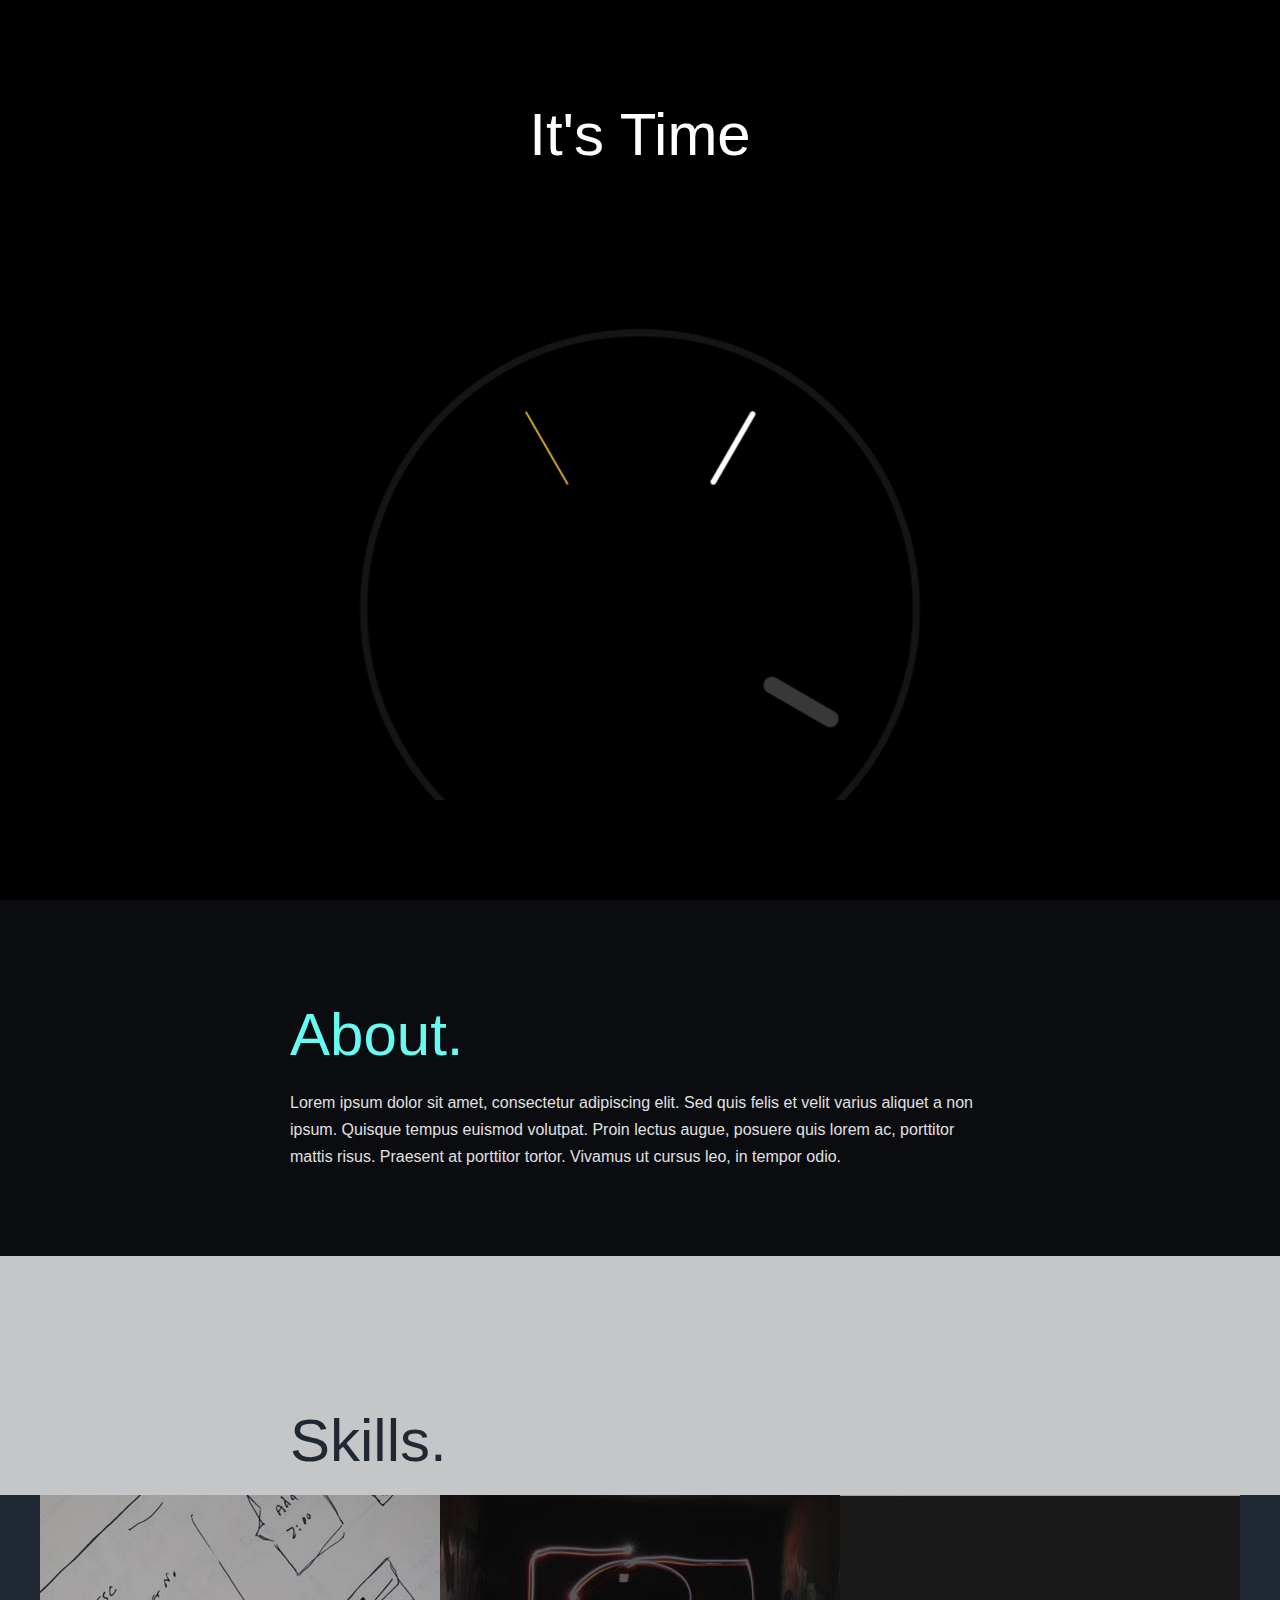
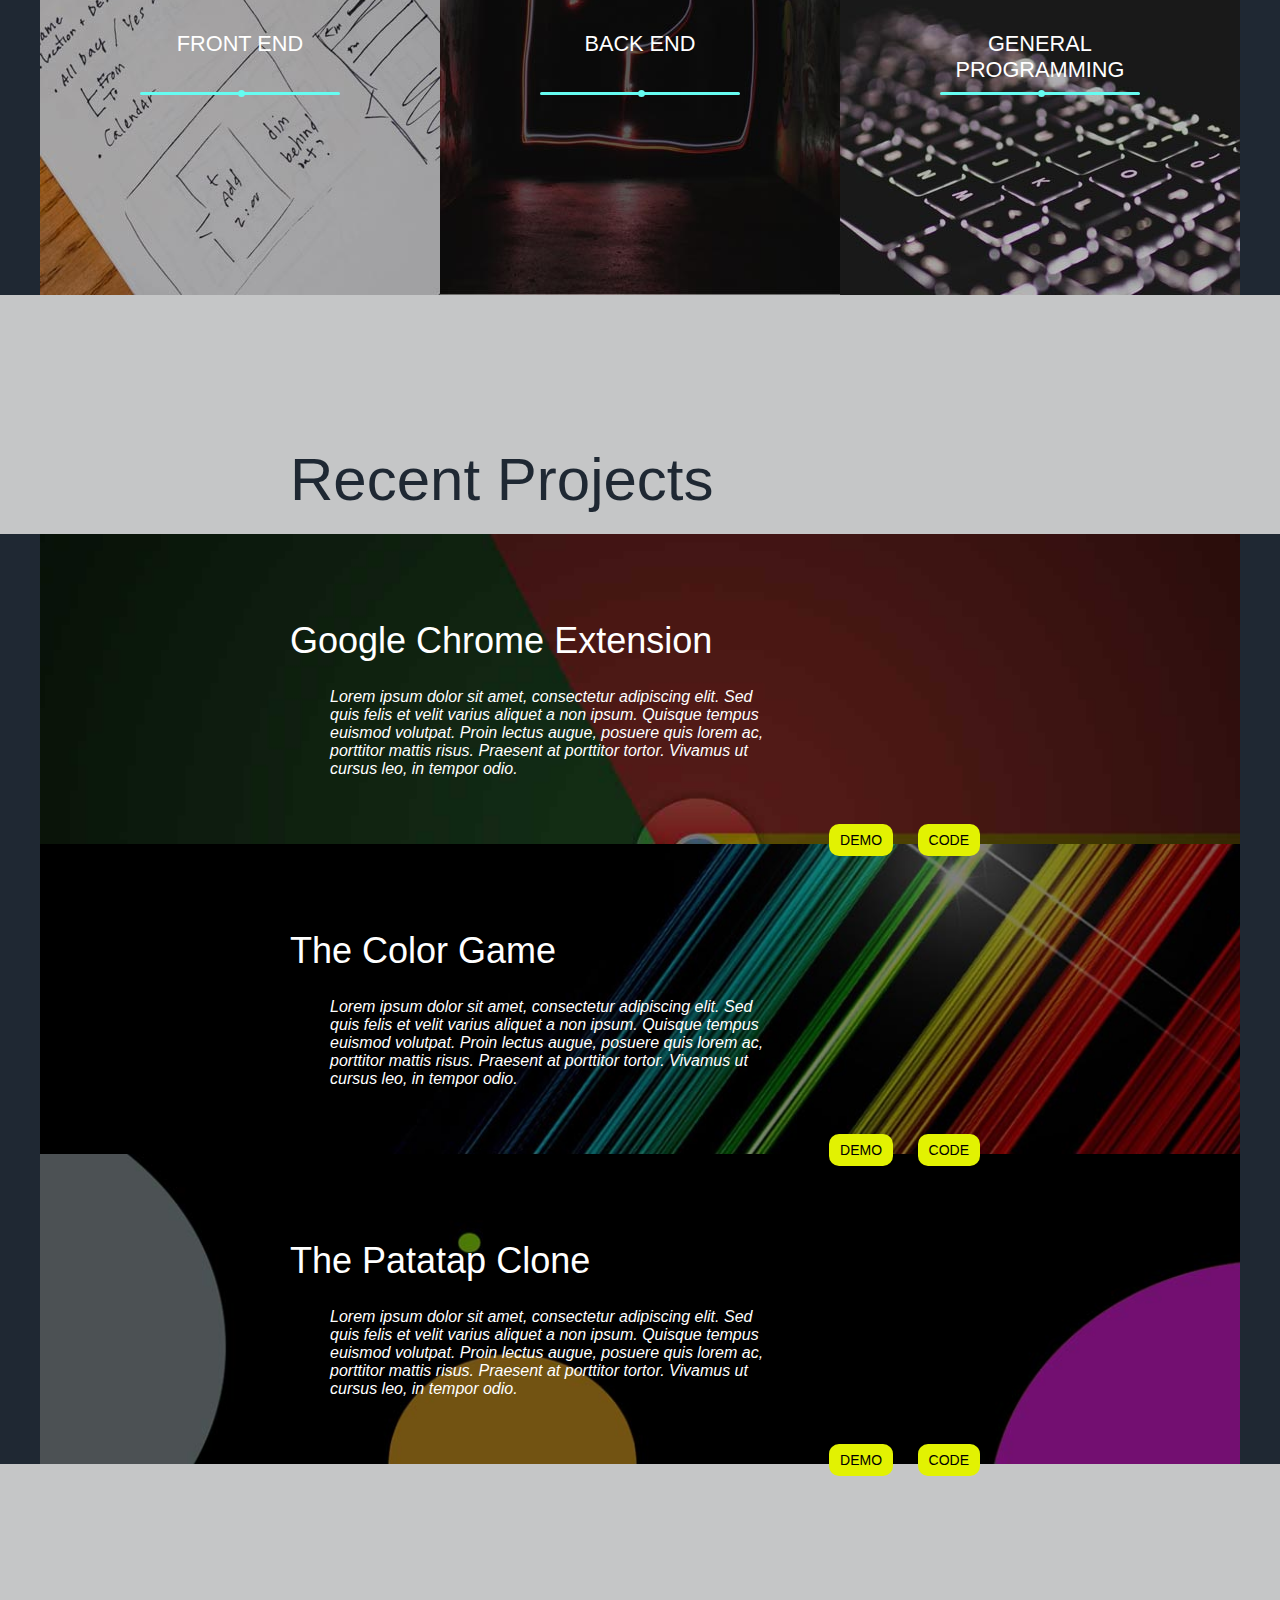
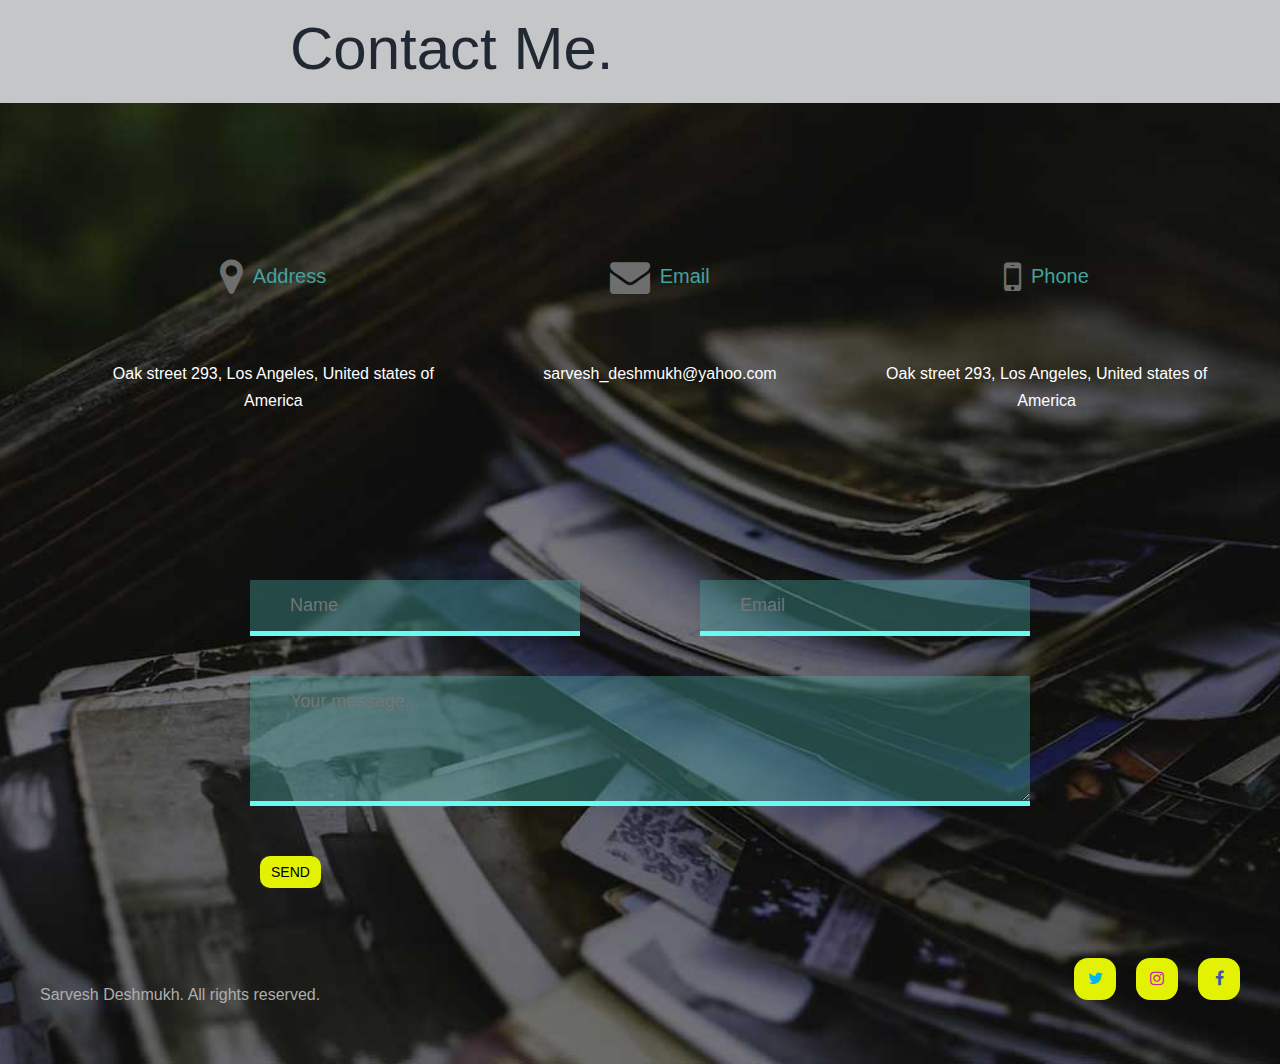
==== commit 450a59c3: "add new scroll down button" ====
--- a/index.html
+++ b/index.html
@@ -8,7 +8,21 @@
         <link rel="stylesheet" type="text/css" href="css/style.css"></link>
     </head>
     <body> 
-        <nav>
+
+        <div id="preloader">
+            <div class="section">
+                <h1 class="clock-heading">It's Time</h1>
+
+                <div class="clock-wrapper">
+                    <img class="clock-img clock" src="img/clock-png.png">
+                    <img class="clock-img hours" src="img/hours-png.png">
+                    <img class="clock-img minutes" src="img/minutes-png.png">
+                    <img class="clock-img seconds" src="img/seconds-png.png">
+                </div>
+            </div>
+        </div>
+
+    <nav>
             <ul>
                 <li><a href="#" data-scroll-target=".about">About</a></li>
                 <li><a href="#" data-scroll-target=".skills">Skills</a></li>
@@ -22,9 +36,62 @@
                 <div class="intro-headings">
                     <h1>Sarvesh Deshmukh</h1>
                     <h4>Software developer</h4>
+                    <ul class="social-head social-list-head">
+                        <li>
+                            <a href="mailto:sarvesh_deshmukh@yahoo.com" target="_blank">
+                                <span class="fa-stack fa-lg">
+                                    <i class="fa fa-circle-o fa-stack-2x"></i>
+                                    <i class="fa fa-envelope fa-inverse fa-stack-1x"></i>
+                                </span>
+                            </a>
+                        <li>
+                         <li>
+                            <a href="https://www.linkedin.com/in/sarvesh-deshmukh" target="_blank">
+                                <span class="fa-stack fa-lg">
+                                    <i class="fa fa-circle-o fa-stack-2x"></i>
+                                    <i class="fa fa-linkedin fa-inverse fa-stack-1x"></i>
+                                </span>
+                            </a>
+                        <li>
+                         <li>
+                            <a href="https://github.com/SarveshDeshmukh" target="_blank">
+                                <span class="fa-stack fa-lg">
+                                    <i class="fa fa-circle-o fa-stack-2x"></i>
+                                    <i class="fa fa-github-alt fa-inverse fa-stack-1x"></i>
+                                </span>
+                            </a>
+                        <li>
+                         <li>
+                            <a href="https://soundcloud.com/saveshh" target="_blank">
+                                <span class="fa-stack fa-lg">
+                                    <i class="fa fa-circle-o fa-stack-2x"></i>
+                                    <i class="fa fa-soundcloud fa-inverse fa-stack-1x"></i>
+                                </span>
+                            </a>
+                        <li>
+                         <li>
+                            <a href="https://twitter.com/OneTouchGiroud" target="_blank">
+                                <span class="fa-stack fa-lg">
+                                    <i class="fa fa-circle-o fa-stack-2x"></i>
+                                    <i class="fa fa-twitter fa-inverse fa-stack-1x"></i>
+                                </span>
+                            </a>
+                        <li>
+                         <li>
+                            <a href="https://www.facebook.com/sarvesh.deshmukh.5" target="_blank">
+                                <span class="fa-stack fa-lg">
+                                    <i class="fa fa-circle-o fa-stack-2x"></i>
+                                    <i class="fa fa-facebook fa-inverse fa-stack-1x"></i>
+                                </span>
+                            </a>
+                        <li>
+                    </ul>
                 </div> <!-- end of intro headings -->
 
-                <a href="#" class="continue-btn" data-scroll-target=".about" >Continue</a>
+                <!-- <a href="#" class="continue-btn" data-scroll-target=".about" >Continue</a> -->
+                <section id="section06" data-scroll-target=".about" class="demo">
+                <a href="#" class="continue-btn-scroll" data-scroll-target=".about" ><span></span>...</a>
+              </section>
 
             </div> <!-- end of container -->
         </div> <!-- end of the intro -->
@@ -48,7 +115,7 @@
                     <li class="skill front-end">
                         <h5>Front End</h5>
                         <p>
-                            Lorem ipsum dolor sit amet, consectetur adipiscing elit. Sed quis felis et velit varius aliquet a non ipsum. Quisque tempus euismod volutpat.
+                            JavaScript, CSS, HTML, jQuery
                         </p>
                         <span class="skill-divider"></span>
                     </li>
@@ -56,7 +123,7 @@
                     <li class="skill back-end">
                         <h5>Back End</h5>
                         <p>
-                            Lorem ipsum dolor sit amet, consectetur adipiscing elit. Sed quis felis et velit varius aliquet a non ipsum. Quisque tempus euismod volutpat.
+                            Node.js, MongoDB
                         </p>
                         <span class="skill-divider"></span>
                     </li>
@@ -64,7 +131,7 @@
                     <li class="skill gen-prog">
                         <h5>General Programming</h5>
                         <p>
-                            Lorem ipsum dolor sit amet, consectetur adipiscing elit. Sed quis felis et velit varius aliquet a non ipsum. Quisque tempus euismod volutpat.
+                            Java, C#
                         </p>
                         <span class="skill-divider"></span>
                     </li>
@@ -267,6 +334,7 @@
 
         </div> <!-- end of contact me -->
 
+
         
 
         <script src="https://ajax.googleapis.com/ajax/libs/jquery/2.1.3/jquery.min.js"></script>
--- a/css/style.css
+++ b/css/style.css
@@ -4,15 +4,16 @@
 
 /*_______GENERAL______*/
 
-html,body{
+
+html {
 	margin: 0;
 	padding: 0;
-}
-html {
     font-size: 16px;
 }
 
 body{
+	margin: 0;
+	padding: 0;
 	font-size: 0.875em;
 	font-family: Lato, Arial, Calibri, sans-serif;
 	background-color: #c5c6c7;
@@ -82,6 +83,7 @@
 
 /*_______NAV______*/
 nav{
+	opacity: 0;
 	position: fixed;
 	z-index: 10000;
 	top: 0;
@@ -159,6 +161,28 @@
 	text-transform: uppercase;
 	text-decoration: none;
 	color: #e2f202;
+}
+.fa-stack{
+	margin-top: -20px;
+}
+.fa-stack-2x{
+	opacity: 0.2;
+}
+.fa-circle-o{
+	color: #848485;
+	background-color: #848485;
+}
+.social-list-head{
+	list-style: none;
+}
+.social-head{
+	padding: 0;
+	margin: 5px 0 0 -5px;
+
+}
+.social-head li {
+	display: inline-block;
+	opacity: 0;
 }
 
 /*_______ABOUT SECTION______*/
@@ -592,4 +616,80 @@
 	margin: 0;
 	padding: 0;
 }/*NOTHING TO ADD*/
-}+}
+
+/*CLOCK ANIMATION*/
+
+#preloader{
+	position: fixed;
+	top:0;
+	bottom: 0;
+	left: 0;
+	right: 0;
+	background :#000;
+}
+.section {
+                height: 800px;
+                margin-bottom: 500px;
+                background-color: #000;
+                overflow: hidden;
+                font-family: 'Titillium Web', Calibri, sans-serif;
+            }
+            h1.clock-heading {
+                color: #fff;
+                text-align: center;
+                font-weight: 100;
+                font-size: 60px;
+                margin-top: 100px;
+                opacity: 1;
+                transform: translate3d(0, 0, 0);
+                animation: clockHeadingAnimation 10s ease;
+            }
+            .clock-wrapper {
+                position: relative;
+                width: 400px;
+                height: 400px;
+                margin: 100px auto 0 auto;
+                transform: scale(1.4) translate3d(0, 100px, 0);
+                animation: clockAnimation 10s ease;
+            }
+            .clock-wrapper .clock-img {
+                position: absolute;
+                width: 100%;
+                height: auto;
+            }
+            
+            .clock-wrapper .clock-img.hours {
+                transform: rotate(120deg);
+                animation: hoursAnimation 10s ease;
+            }
+            @keyframes hoursAnimation {
+                0% { transform: rotate(0); }
+                100% { transform: rotate(120deg); }
+            }
+            .clock-wrapper .clock-img.minutes {
+                transform: rotate(1470deg);
+                animation: minutesAnimation 10s ease;
+            }
+            @keyframes minutesAnimation {
+                0% { transform: rotate(30deg); }
+                100% { transform: rotate(1470deg); }
+            }
+            .clock-wrapper .clock-img.seconds {
+                transform: rotate(26610deg);
+                animation: secondsAnimation 10s ease;
+            }
+            @keyframes secondsAnimation {
+                0% { transform: rotate(210deg); }
+                100% { transform: rotate(26610deg); }
+            }
+            
+            @keyframes clockAnimation {
+                0% { transform: scale(1) translate3d(0, 0, 0); }
+                100% { transform: scale(1.4) translate3d(0, 100px, 0); }
+            }
+            @keyframes clockHeadingAnimation {
+                0% { opacity: 0; transform: translate3d(0, 100px, 0); }
+                90% { opacity: 0; transform: translate3d(0, 100px, 0); }
+                100% { opacity: 1; transform: translate3d(0, 0, 0); }
+            }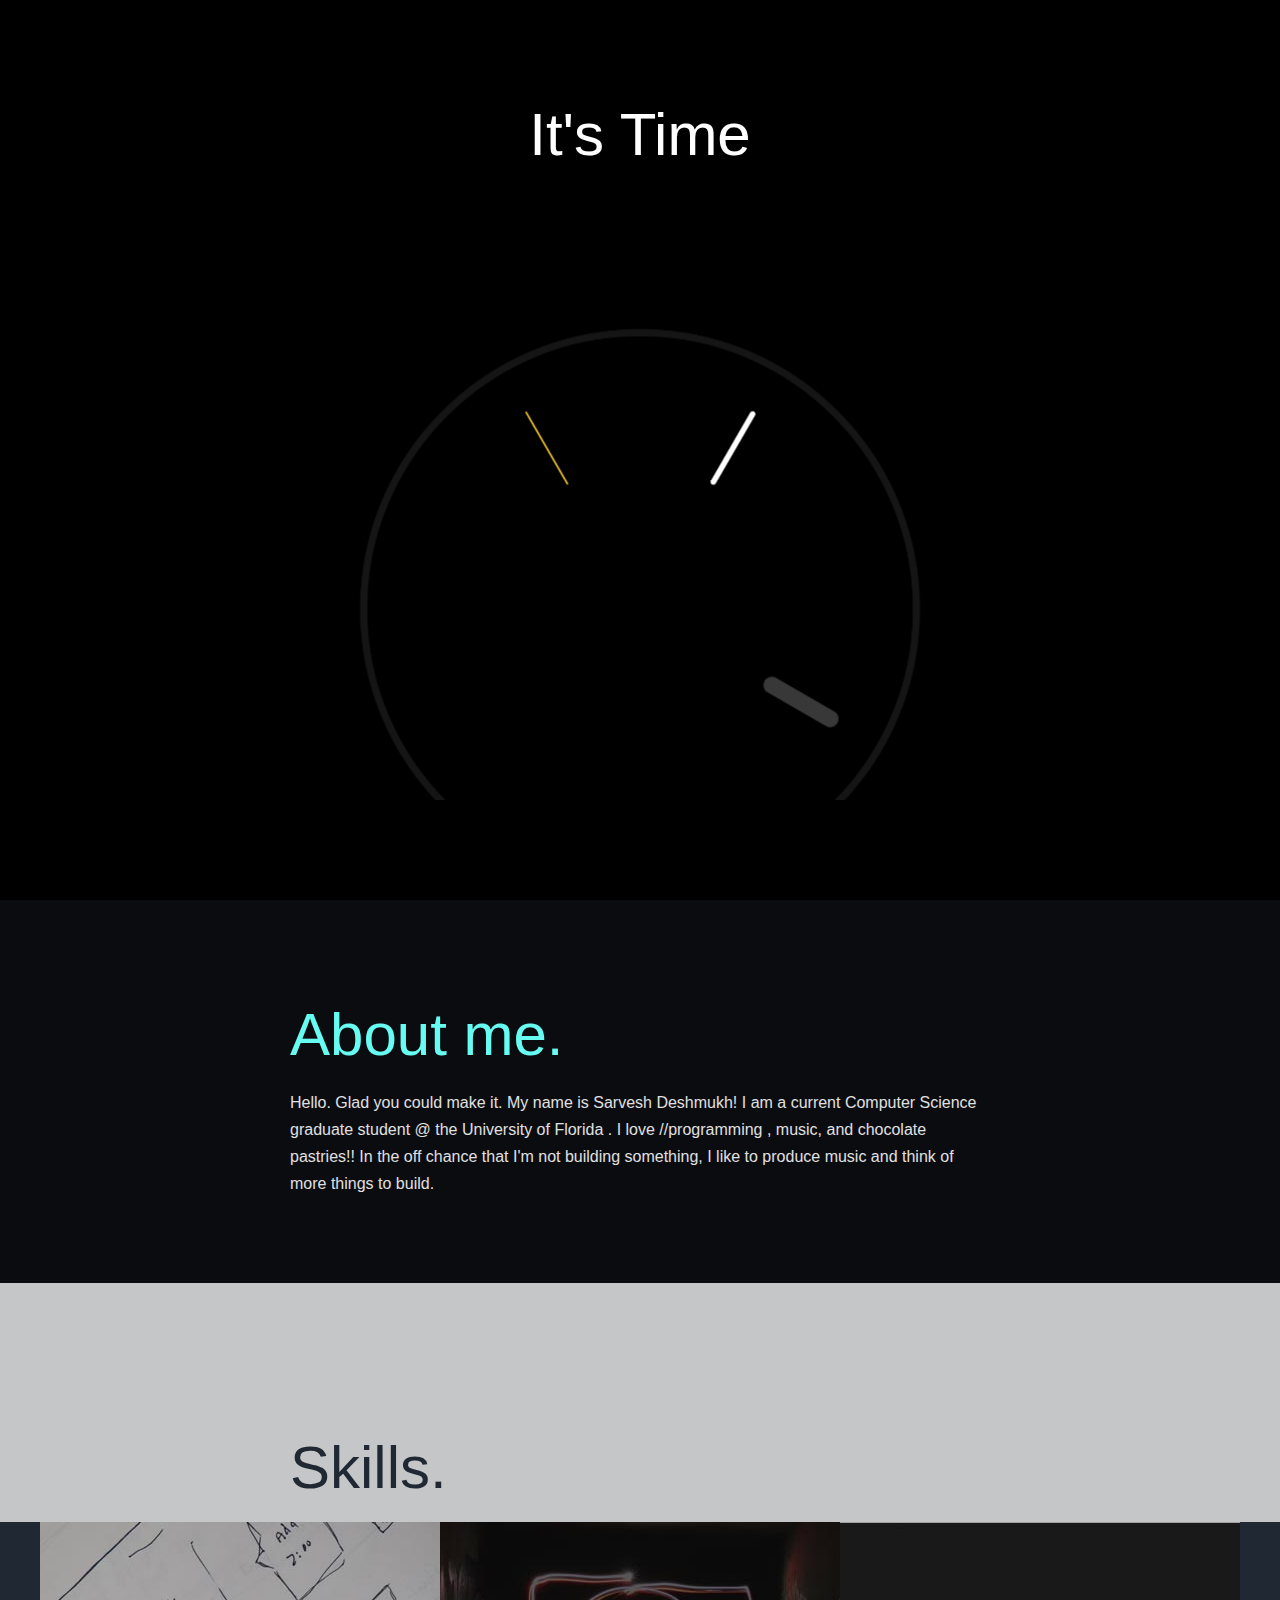
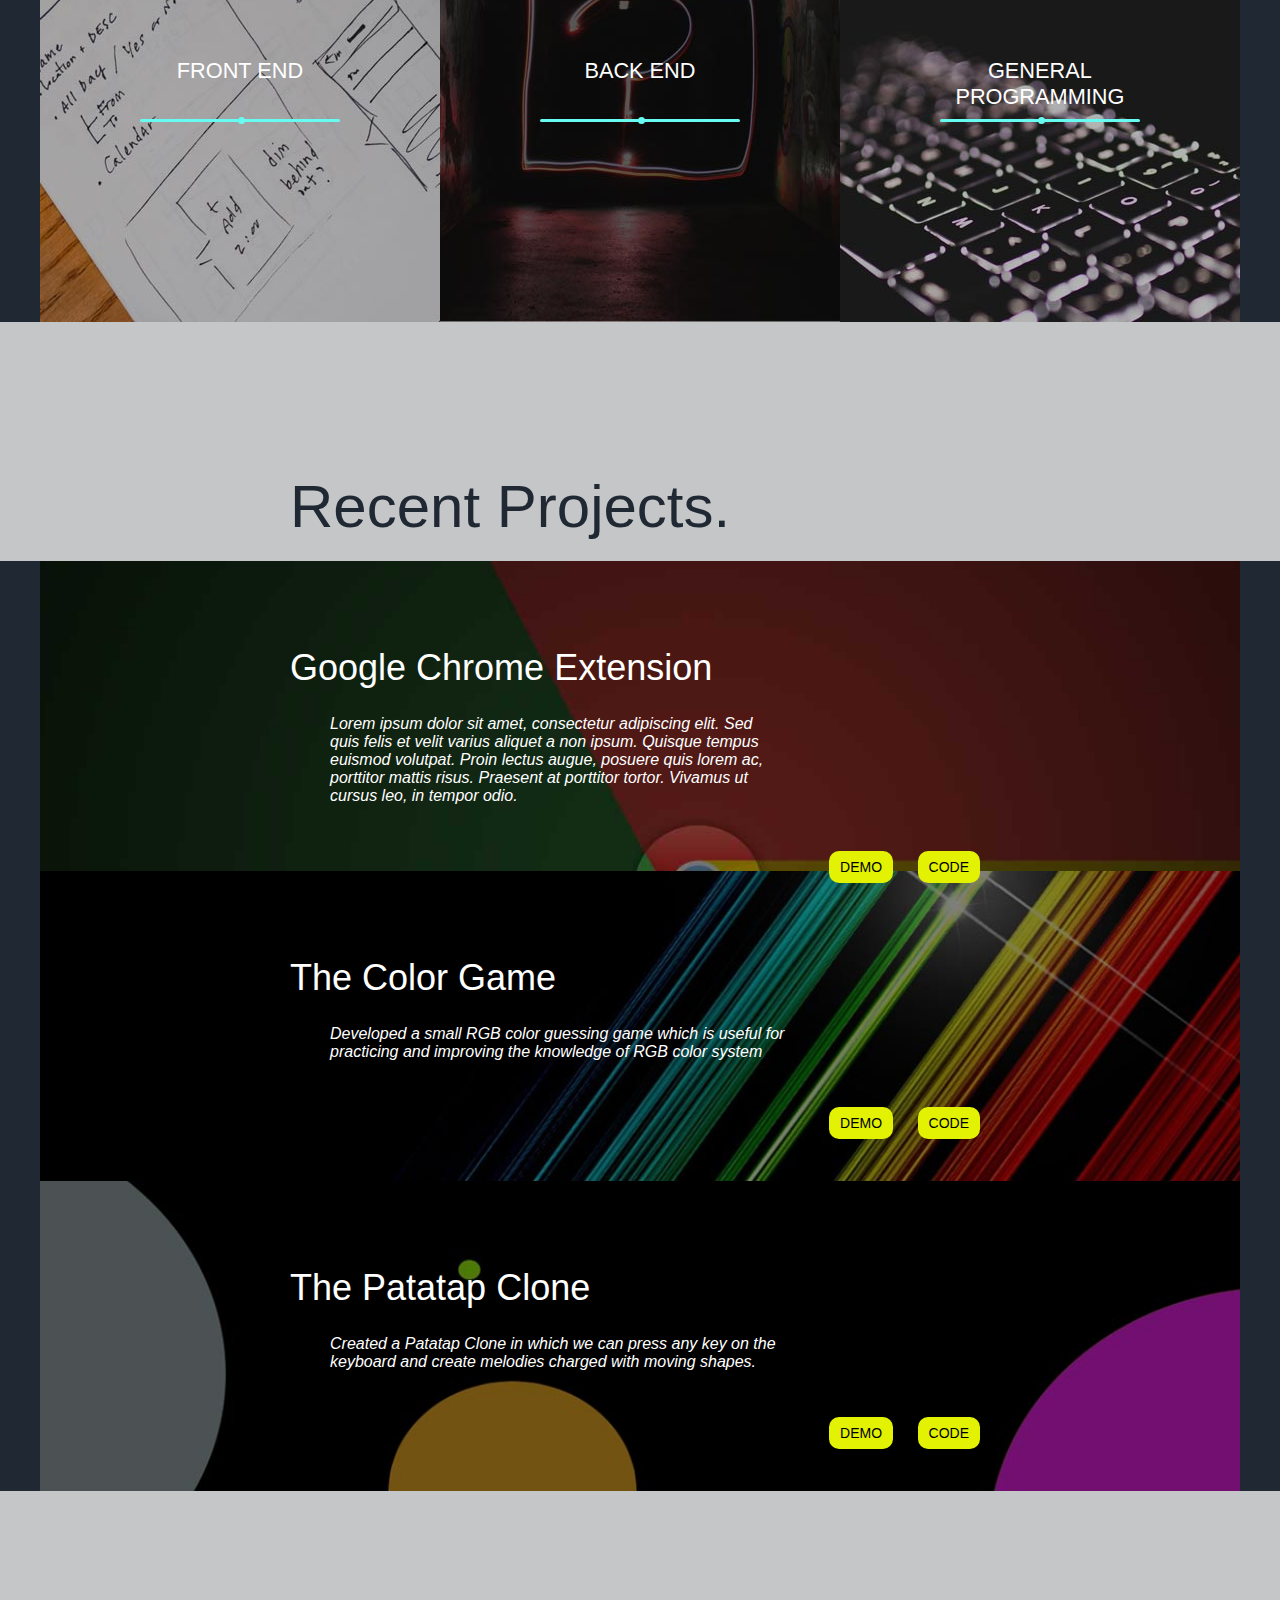
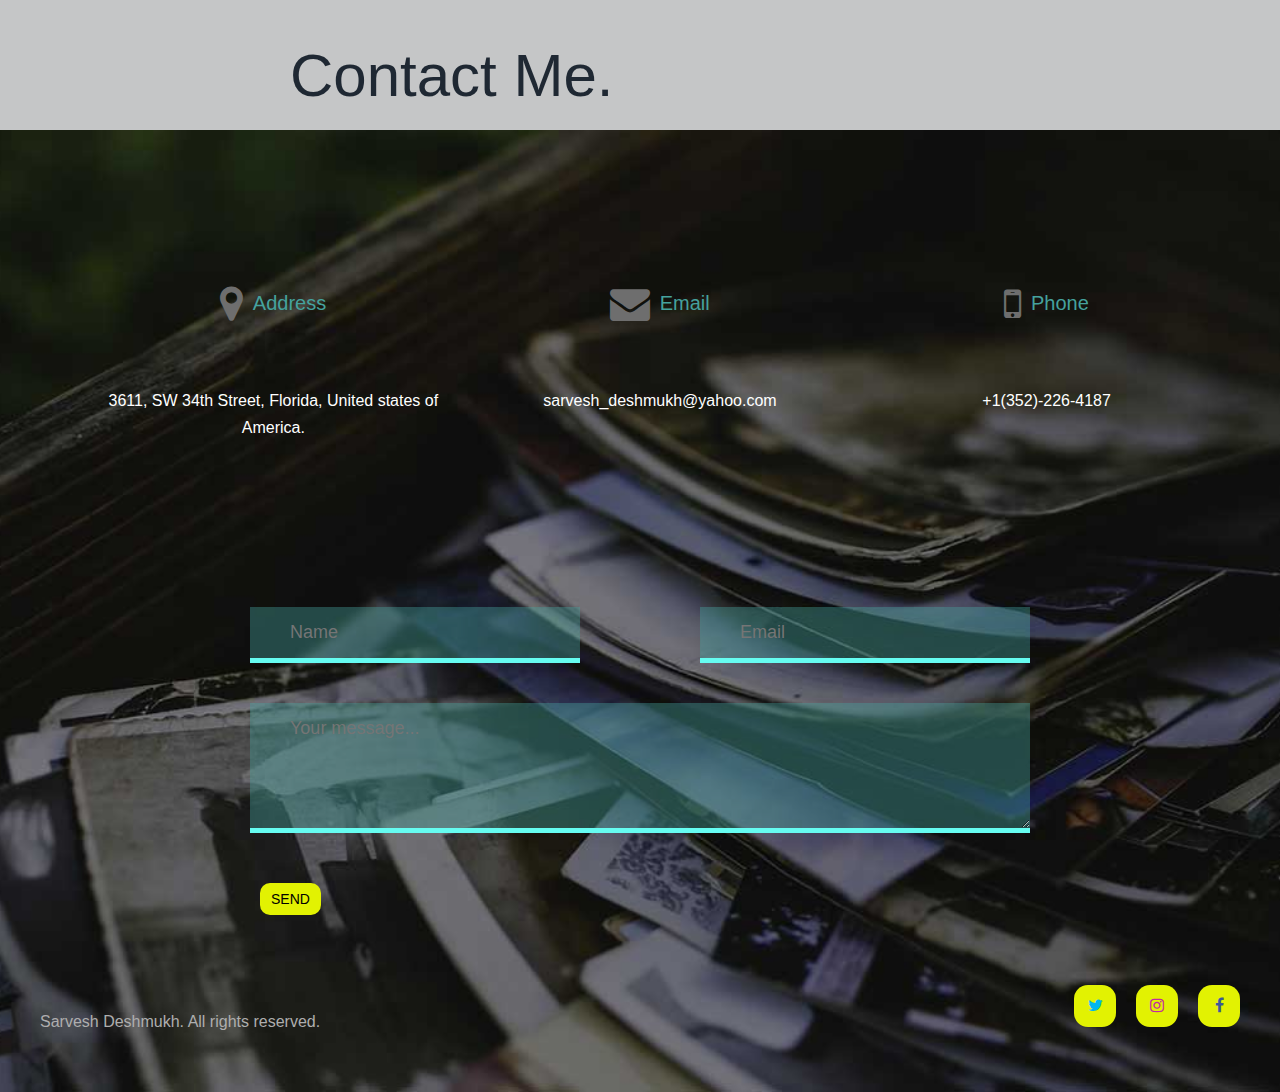
==== commit b7daa001: "add resume url" ====
--- a/index.html
+++ b/index.html
@@ -85,6 +85,14 @@
                                 </span>
                             </a>
                         <li>
+                         <li>
+                            <a href="https://www.dropbox.com/s/4krc360x67r2nw2/SResume.pdf?dl=0" target="_blank">
+                                <span class="fa-stack fa-lg">
+                                    <i class="fa fa-circle-o fa-stack-2x"></i>
+                                    <i class="fa fa-file-pdf-o fa-inverse fa-stack-1x"" ></i>
+                                </span>
+                            </a>
+                        <li>
                     </ul>
                 </div> <!-- end of intro headings -->
 
@@ -98,9 +106,10 @@
 
         <div class="about">
             <div class="container-sm">
-                <h2>About.</h2>
+                <h2>About me.</h2>
                 <p>
-                    Lorem ipsum dolor sit amet, consectetur adipiscing elit. Sed quis felis et velit varius aliquet a non ipsum. Quisque tempus euismod volutpat. Proin lectus augue, posuere quis lorem ac, porttitor mattis risus. Praesent at porttitor tortor. Vivamus ut cursus leo, in tempor odio.
+                    Hello. Glad you could make it. My name is Sarvesh Deshmukh! I am a current Computer Science graduate student @ the <span class="uf">University of Florida </span>. I love <span class="programming-abt">//programming </span>, music, and chocolate pastries!! In the off chance that I'm not building something, I like to produce music and think of more things to build.
+                     
                 </p>
             </div> <!-- end of container small -->
         </div> <!-- end of about section -->
@@ -143,7 +152,7 @@
 
         <div class="recent-projects">
             <div class="container-sm">
-                <h2>Recent Projects</h2>
+                <h2>Recent Projects.</h2>
             </div> <!-- end of container small -->
 
             <div class="recent-projects-list-bg">
@@ -158,7 +167,6 @@
                                            Lorem ipsum dolor sit amet, consectetur adipiscing elit. Sed quis felis et velit varius aliquet a non ipsum. Quisque tempus euismod volutpat. Proin lectus augue, posuere quis lorem ac, porttitor mattis risus. Praesent at porttitor tortor. Vivamus ut cursus leo, in tempor odio.
                                        </i>
                                     </blockquote>
-
                                     <div class="code-demo">
                                         <a href="#" class="demo-btn">Demo</a>
                                         <a href="#" class="code-btn">Code</a>
@@ -174,7 +182,7 @@
                                 <div class="project-text-wrapper">
                                     <blockquote>
                                        <i>
-                                           Lorem ipsum dolor sit amet, consectetur adipiscing elit. Sed quis felis et velit varius aliquet a non ipsum. Quisque tempus euismod volutpat. Proin lectus augue, posuere quis lorem ac, porttitor mattis risus. Praesent at porttitor tortor. Vivamus ut cursus leo, in tempor odio.
+                                           Developed a small RGB color guessing game which is useful for practicing and improving the knowledge of RGB color system
                                        </i>
                                     </blockquote>
 
@@ -194,7 +202,7 @@
                                 <div class="project-text-wrapper">
                                     <blockquote>
                                        <i>
-                                           Lorem ipsum dolor sit amet, consectetur adipiscing elit. Sed quis felis et velit varius aliquet a non ipsum. Quisque tempus euismod volutpat. Proin lectus augue, posuere quis lorem ac, porttitor mattis risus. Praesent at porttitor tortor. Vivamus ut cursus leo, in tempor odio.
+                                           Created a Patatap Clone in which we can press any key on the keyboard and create melodies charged with moving shapes.
                                        </i>
                                     </blockquote>
 
@@ -222,7 +230,7 @@
                         <li>
                             <i class="fa fa-map-marker" aria-hidden="true"></i>
                             <h6>Address</h6>
-                            <p>Oak street 293, Los Angeles, United states of America</p>
+                            <p>3611, SW 34th Street, Florida, United states of America.
                         </li>
 
                         <li>
@@ -234,7 +242,7 @@
                         <li>
                             <i class="fa fa-mobile" aria-hidden="true"></i>
                             <h6>Phone</h6>
-                            <p>Oak street 293, Los Angeles, United states of America</p>
+                            <p>+1(352)-226-4187</p>
                         </li>
                     </ul> <!-- end of contact list -->
 
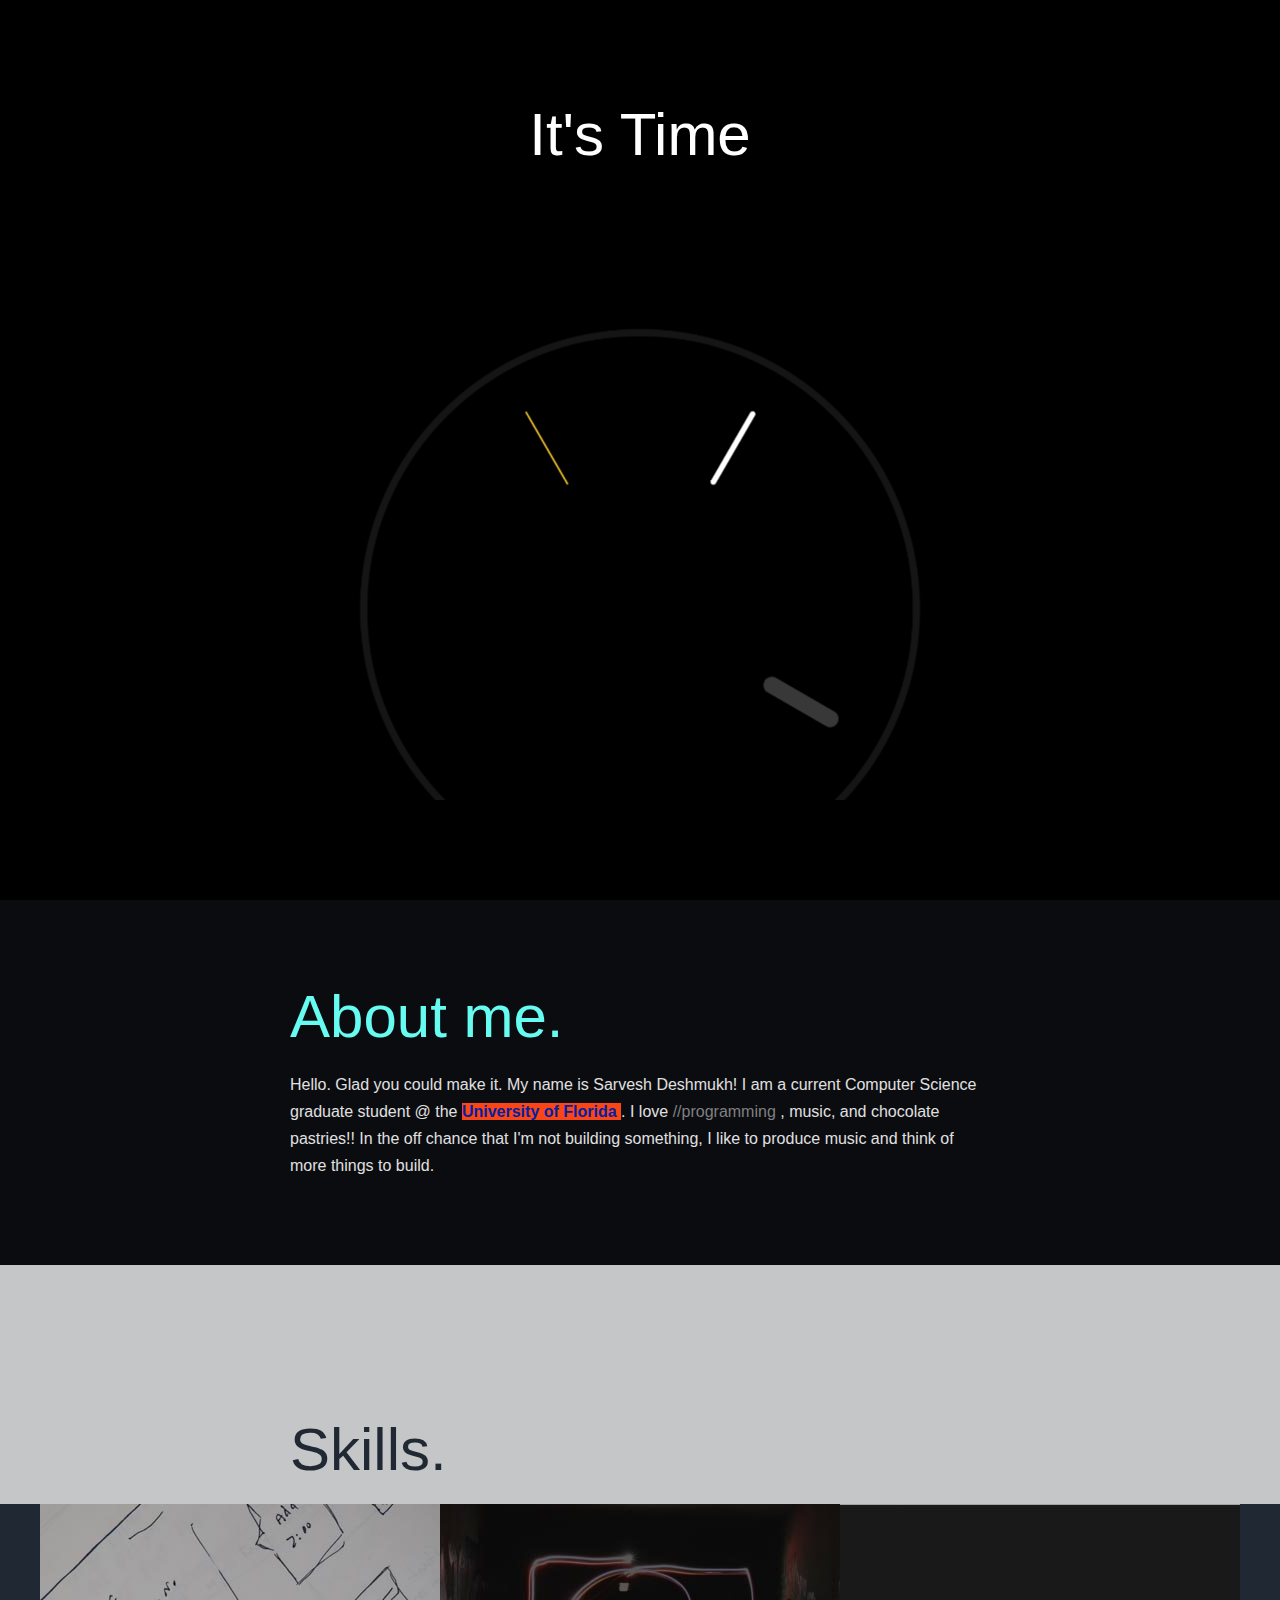
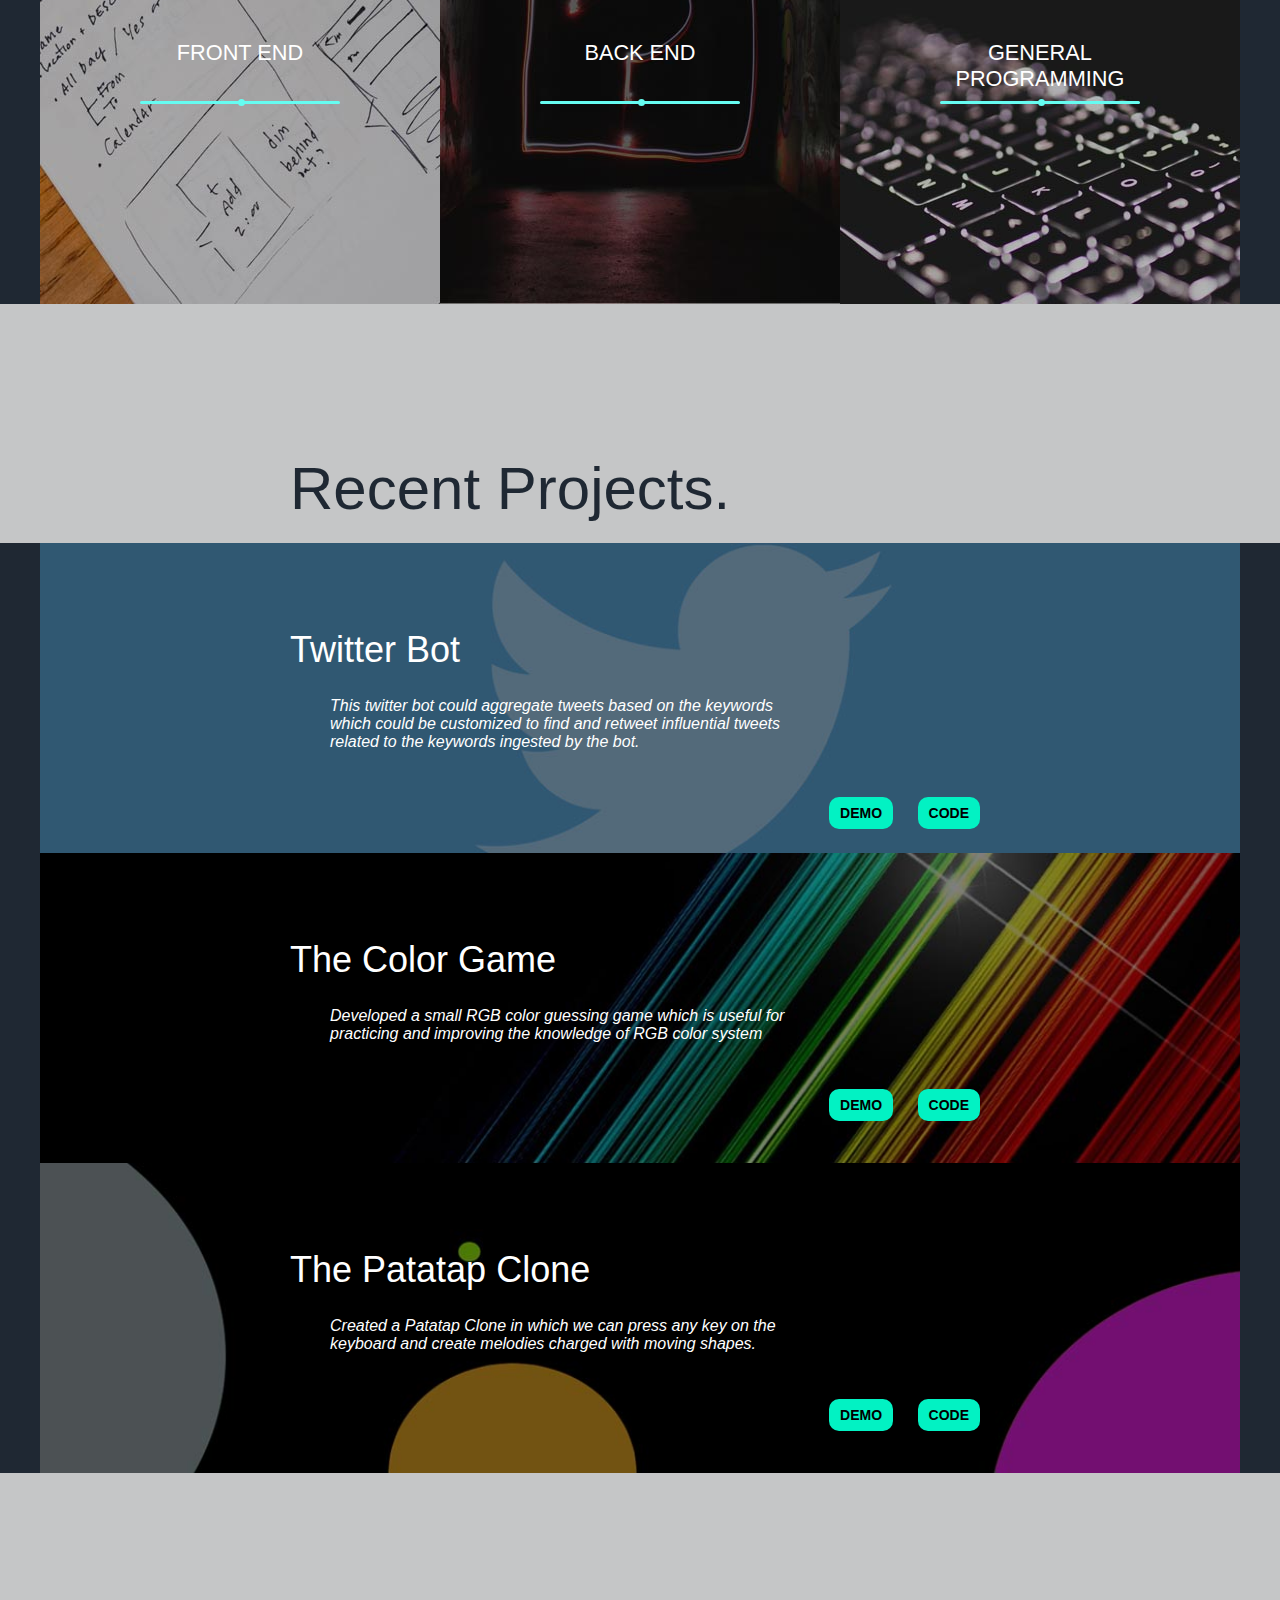
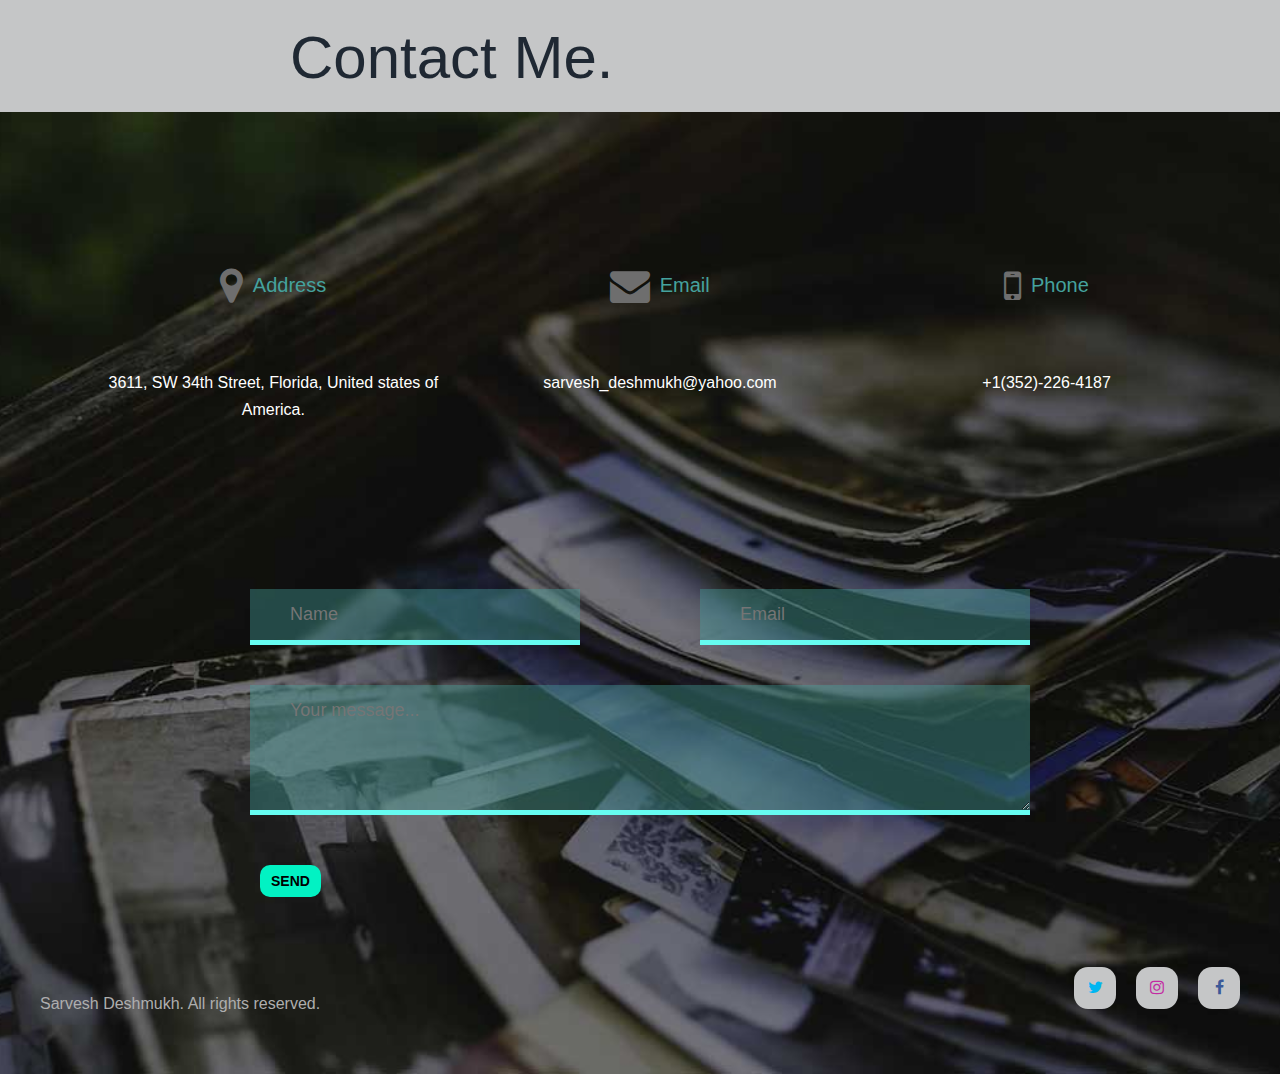
==== commit a5513bfb: "add twitter bot" ====
--- a/index.html
+++ b/index.html
@@ -7,7 +7,7 @@
         <link rel="stylesheet" href="https://maxcdn.bootstrapcdn.com/font-awesome/4.3.0/css/font-awesome.min.css">
         <link rel="stylesheet" type="text/css" href="css/style.css"></link>
     </head>
-    <body> 
+    <body>
 
         <div id="preloader">
             <div class="section">
@@ -30,7 +30,7 @@
                 <li><a href="#" data-scroll-target=".contact-me">Contact</a></li>
             </ul>
         </nav> <!-- end of nav -->
-        
+
         <div class="intro">
             <div class="container">
                 <div class="intro-headings">
@@ -109,14 +109,14 @@
                 <h2>About me.</h2>
                 <p>
                     Hello. Glad you could make it. My name is Sarvesh Deshmukh! I am a current Computer Science graduate student @ the <span class="uf">University of Florida </span>. I love <span class="programming-abt">//programming </span>, music, and chocolate pastries!! In the off chance that I'm not building something, I like to produce music and think of more things to build.
-                     
+
                 </p>
             </div> <!-- end of container small -->
         </div> <!-- end of about section -->
-        
+
         <div class="skills">
             <div class="container-sm">
-               <h2>Skills.</h2> 
+               <h2>Skills.</h2>
             </div> <!--end of container small -->
 
             <div class="skills-list-bg">
@@ -160,19 +160,19 @@
                     <li class="project chrome">
                         <div class="project-visible-content">
                             <div class="container-sm">
-                                <h3>Google Chrome Extension</h3>
+                                <h3>Twitter Bot</h3>
                                 <div class="project-text-wrapper">
                                     <blockquote>
                                        <i>
-                                           Lorem ipsum dolor sit amet, consectetur adipiscing elit. Sed quis felis et velit varius aliquet a non ipsum. Quisque tempus euismod volutpat. Proin lectus augue, posuere quis lorem ac, porttitor mattis risus. Praesent at porttitor tortor. Vivamus ut cursus leo, in tempor odio.
+                                           This twitter bot could aggregate tweets based on the keywords which could be customized to find and retweet influential tweets related to the keywords ingested by the bot.
                                        </i>
                                     </blockquote>
                                     <div class="code-demo">
-                                        <a href="#" class="demo-btn">Demo</a>
-                                        <a href="#" class="code-btn">Code</a>
+                                        <a href="https://twitter.com/_afcBot" target="_blank" class="demo-btn">Demo</a>
+                                        <a href="https://github.com/SarveshDeshmukh/twitter-bot" target="_blank" class="code-btn">Code</a>
                                     </div>
                                 </div> <!-- end of project text wrapper -->
-                            </div> <!-- end of container small -->   
+                            </div> <!-- end of container small -->
                         </div> <!-- end of visible content -->
                     </li> <!-- end of project -->
                     <li class="project color-game">
@@ -191,7 +191,7 @@
                                         <a href="https://github.com/SarveshDeshmukh/color-game" target="_blank" class="code-btn">Code</a>
                                     </div>
                                 </div> <!-- end of project text wrapper -->
-                            </div> <!-- end of container small -->   
+                            </div> <!-- end of container small -->
                         </div> <!-- end of visible content -->
                     </li>
 
@@ -211,9 +211,9 @@
                                         <a href="https://github.com/SarveshDeshmukh/patatap-clone" target="_blank" class="code-btn">Code</a>
                                     </div>
                                 </div> <!-- end of project text wrapper -->
-                            </div> <!-- end of container small -->   
+                            </div> <!-- end of container small -->
                         </div> <!-- end of visible content -->
-                    </li>                      
+                    </li>
 
                 </ul> <!-- end of recent projct list/container -->
             </div> <!-- end of recent projects list bg-->
@@ -255,7 +255,7 @@
                             <div class="freebirdFormviewerViewFormContent ">
                                     <div class="freebirdFormviewerViewHeaderHeader">
                                             <div class="freebirdFormviewerViewHeaderTitleRow">
-                                                    
+
                                             </div>
                                     </div>
                             <div class="freebirdFormviewerViewItemList" role="list">
@@ -272,7 +272,7 @@
                                                     <div class="quantumWizTextinputPaperinputContentArea">
                                                             <div class="quantumWizTextinputPaperinputInputArea">
                                                                     <input type="text" class="quantumWizTextinputPaperinputInput exportInput" jsname="YPqjbf" autocomplete="off" tabindex="0" title="Name" placeholder="Name" aria-label="Name" aria-describedby="i.desc.1799977086 i.err.1799977086" name="entry.48001154" value="" dir="auto" data-initial-dir="auto" data-initial-value="">
-                                                                           
+
                                                             </div>
                                                                     <div class="quantumWizTextinputPaperinputUnderline exportUnderline"></div>
                                                                     <div jsname="XmnwAc" class="quantumWizTextinputPaperinputFocusUnderline exportFocusUnderline"></div>
@@ -299,7 +299,7 @@
                                                     <div class="quantumWizTextinputPaperinputContentArea">
                                                             <div class="quantumWizTextinputPaperinputInputArea">
                                                                     <input type="text" class="quantumWizTextinputPaperinputInput exportInput" jsname="YPqjbf" autocomplete="off" tabindex="0" placeholder="Email" title="Email" aria-label="Email" aria-describedby="i.desc.136136943 i.err.136136943" name="entry.409552645" value="" dir="auto" data-initial-dir="auto" data-initial-value="">
-                                                                            
+
                                                                     </div>
                                                                             <div class="quantumWizTextinputPaperinputUnderline exportUnderline"></div>
                                                                     <div jsname="XmnwAc" class="quantumWizTextinputPaperinputFocusUnderline exportFocusUnderline"></div>
@@ -343,9 +343,9 @@
         </div> <!-- end of contact me -->
 
 
-        
+
 
         <script src="https://ajax.googleapis.com/ajax/libs/jquery/2.1.3/jquery.min.js"></script>
         <script type="text/javascript" src="js/script.js"></script>
     </body>
-</html>+</html>
--- a/css/style.css
+++ b/css/style.css
@@ -1,5 +1,7 @@
 /*/*/*/*_______FONTS______*/
 @import url('https://fonts.googleapis.com/css?family=Lato:300,300i,400|Maven+Pro:400,500');
+@import url('https://fonts.googleapis.com/css?family=Aldrich');
+@import url(https://fonts.googleapis.com/css?family=Roboto:400,100,900);
 
 
 /*_______GENERAL______*/
@@ -25,7 +27,7 @@
 h2{
 	font-size: 2em;
 	margin-bottom: 20px;
-	color: #1f2833; 
+	color: #1f2833;
 }
 
 p{
@@ -50,7 +52,7 @@
 .container-sm{
 	max-width: 700px;
 	margin: 0 auto;
-	padding: 0 20px;	
+	padding: 0 20px;
 }
 
 .demo-btn, .code-btn, .button{
@@ -62,17 +64,19 @@
 	text-decoration: none;
 	color: #000;
 	font-family: Maven Pro, Calibri, Arial, sans-serif;
+	font-weight: bolder;
 	font-size: 0.875em;
 	padding: 8px 11px;
 	border-radius: 10px;
-	background-color: #e2f202;
+	/*background-color: #e2f202;*/
+	background-color:#02f2c3;
 	transition: background-color 0.2s ease, color 0.2s ease;
 	-webkit-transition: background-color 0.2s ease, color 0.2s ease;
 	-moz-transition: background-color 0.2s ease, color 0.2s ease;
 }
 .demo-btn:hover, .code-btn:hover, .button:hover{
 	background-color: #000;
-	color: #e2f202;	
+	color: #e2f202;
 }
 .about, .skills, .recent-projects, .contact-me {
 	padding-top: 100px;
@@ -149,24 +153,105 @@
 	font-size: 0.8em;
 	letter-spacing: 0.2em;
 }
-.intro .continue-btn{
-	display: block;
-	width: 100px;
-	margin: 0 auto;
-	background: url('../img/continueBtn.png') no-repeat;
-	background-size: 45px 25px;
-	background-position: 50% 100%;
-	padding-bottom: 40px;
-	font-size: 1.125em;
-	text-transform: uppercase;
-	text-decoration: none;
-	color: #e2f202;
+
+section {
+  position: relative;
+  width: 100%;
+  height: 100%;
+}
+section::after {
+  position: absolute;
+  bottom: 0;
+  left: 0;
+  content: '';
+  width: 100%;
+  height: 80%;
+  background: -webkit-linear-gradient(top,rgba(0,0,0,0) 0,rgba(0,0,0,.8) 80%,rgba(0,0,0,.8) 100%);
+  background: linear-gradient(to bottom,rgba(0,0,0,0) 0,rgba(0,0,0,.8) 80%,rgba(0,0,0,.8) 100%);
+}
+section h1 {
+  position: absolute;
+  top: 50%;
+  left: 50%;
+  z-index: 2;
+  -webkit-transform: translate(-50%, -50%);
+  transform: translate(-50%, -50%);
+  color: #fff;
+  font : normal 300 64px/1 'Josefin Sans', sans-serif;
+  text-align: center;
+  white-space: nowrap;
+}
+
+.demo a {
+  position: absolute;
+  bottom: 20px;
+  left: 50%;
+  z-index: 2;
+  display: inline-block;
+  -webkit-transform: translate(0, -50%);
+  transform: translate(0, -50%);
+  color: #fff;
+  font : normal 400 20px/1 'Josefin Sans', sans-serif;
+  letter-spacing: .1em;
+  text-decoration: none;
+  transition: opacity .3s;
+}
+
+#section06 {
+	opacity:0;
+}
+#section06 a span {
+
+  position: absolute;
+  top: 0;
+  left: 50%;
+  width: 24px;
+  height: 24px;
+  margin-left: -12px;
+  border-left: 1px solid #fff;
+  border-bottom: 1px solid #fff;
+  -webkit-transform: rotateZ(-45deg);
+  transform: rotateZ(-45deg);
+  -webkit-animation: sdb06 1.5s infinite;
+  animation: sdb06 1.5s infinite;
+  box-sizing: border-box;
+}
+@-webkit-keyframes sdb06 {
+  0% {
+    -webkit-transform: rotateY(0) rotateZ(-45deg) translate(0, 0);
+    opacity: 0;
+  }
+  50% {
+    opacity: 1;
+  }
+  100% {
+    -webkit-transform: rotateY(720deg) rotateZ(-45deg) translate(-20px, 20px);
+    opacity: 0;
+  }
+}
+@keyframes sdb06 {
+  0% {
+    transform: rotateY(0) rotateZ(-45deg) translate(0, 0);
+    opacity: 0;
+  }
+  50% {
+    opacity: 1;
+  }
+  100% {
+    transform: rotateY(720deg) rotateZ(-45deg) translate(-20px, 20px);
+    opacity: 0;
+  }
+}
+
+.fa-inverse{
+	opacity : 0.6;
 }
 .fa-stack{
 	margin-top: -20px;
+	font-size: 0.8em;
 }
 .fa-stack-2x{
-	opacity: 0.2;
+	opacity: 0.1;
 }
 .fa-circle-o{
 	color: #848485;
@@ -184,7 +269,23 @@
 	display: inline-block;
 	opacity: 0;
 }
-
+.social-head span{
+	margin-right:0;
+	transition: background-color 0.4s ease;
+	-webkit-transition: background-color 0.4s ease;
+	-moz-transition: background-color 0.4s ease;
+}
+
+.fa-inverse:hover{
+	color: #000;
+	transition: background-color 0.4s ease;
+	-webkit-transition: background-color 0.4s ease;
+	-moz-transition: background-color 0.4s ease;
+}
+
+.social-head span:hover{
+	background-color: #fff;
+}
 /*_______ABOUT SECTION______*/
 
 .about{
@@ -196,7 +297,17 @@
 }
 
 .about p{
+	font-family: Maven Pro, Calibri, Arial, sans-serif;
 	color: #e0e0e0;
+}
+.uf{
+	color: #0021A4;
+	background-color: #FA4616;
+	font-weight: bolder;
+}
+.programming-abt{
+	font-family: 'Aldrich', sans-serif;
+	color: gray;
 }
 
 /*_______SKILLS SECTION______*/
@@ -221,10 +332,11 @@
 	font-size: 0.875em;
 }
 
+
 /*_______RECENT PROJECTS______*/
 
 .recent-projects-list{
-	list-style: none;	
+	list-style: none;
 }
 }
 .recent-projects .container{
@@ -241,7 +353,7 @@
 }
 
 .project.chrome .project-visible-content{
-	background-image: url('../img/extension.jpg');
+	background-image: url('../img/bot.jpg');
 }
 .project.color-game .project-visible-content{
 	background-image: url('../img/color-game.jpg');
@@ -273,7 +385,7 @@
 	padding-top: 100px;
 }
 .contact-list{
-	list-style: none;	
+	list-style: none;
 }
 .contact-list li{
 	text-align:center;
@@ -289,7 +401,7 @@
 }
 .contact-list li h6{
 	font-size: 1.25em;
-	color: #45a29e;	
+	color: #45a29e;
 	font-weight: 400;
 	margin-left: 5px;
 }
@@ -353,10 +465,10 @@
 	height: 42px;
 	line-height: 42px;
 	border-radius: 14px;
-	background-color: #e2f202;
+	background-color: #c5c6c7;
 	text-align: center;
 	transition: background-color 0.2s ease;
-	-webkit-transition: background-color 0.2s ease;		
+	-webkit-transition: background-color 0.2s ease;
 	-moz-transition: background-color 0.2s ease;
 }
 footer .social-btn-list .twitter{
@@ -401,6 +513,10 @@
 	.intro .continue-btn{
 		background-size: 54px 30px;
 		padding-bottom: 45px;
+	}
+
+	.fa-stack{
+		font-size: 1em;
 	}
 }
 
@@ -408,6 +524,10 @@
     html,body{
 	margin: 0;
 	padding: 0;
+	}
+
+	.fa-stack{
+		font-size: 1.33333333em;
 	}
 
 	.skill{
@@ -469,7 +589,7 @@
 	margin: 0;
 	padding: 0;
     }
-	
+
 	.intro{
 	background: #0b0c10 url('../img/intro-bg-vHigh2.jpg') no-repeat;
 	background-attachment: fixed;
@@ -504,7 +624,7 @@
 		height: 400px;
 		margin-right: 0;
 		padding: 100px 6%;
-		position: relative;	
+		position: relative;
 	}
 
 	.skill.front-end{
@@ -557,12 +677,13 @@
 		left: 50%;
 		margin-left: -2px;
 		border-radius: 4px;
-		background-color: #66fcf1; 
+		background-color: #66fcf1;
 	}
 	.skill:hover{
 		cursor: pointer;
 	}
 	.skill:hover p{
+		cursor:default;
 		opacity: 1;
 		transform: translate3d(0,0,0);
 		-webkit-transform: translate3d(0,0,0);
@@ -658,7 +779,7 @@
                 width: 100%;
                 height: auto;
             }
-            
+
             .clock-wrapper .clock-img.hours {
                 transform: rotate(120deg);
                 animation: hoursAnimation 10s ease;
@@ -683,7 +804,7 @@
                 0% { transform: rotate(210deg); }
                 100% { transform: rotate(26610deg); }
             }
-            
+
             @keyframes clockAnimation {
                 0% { transform: scale(1) translate3d(0, 0, 0); }
                 100% { transform: scale(1.4) translate3d(0, 100px, 0); }
@@ -692,4 +813,4 @@
                 0% { opacity: 0; transform: translate3d(0, 100px, 0); }
                 90% { opacity: 0; transform: translate3d(0, 100px, 0); }
                 100% { opacity: 1; transform: translate3d(0, 0, 0); }
-            }+            }
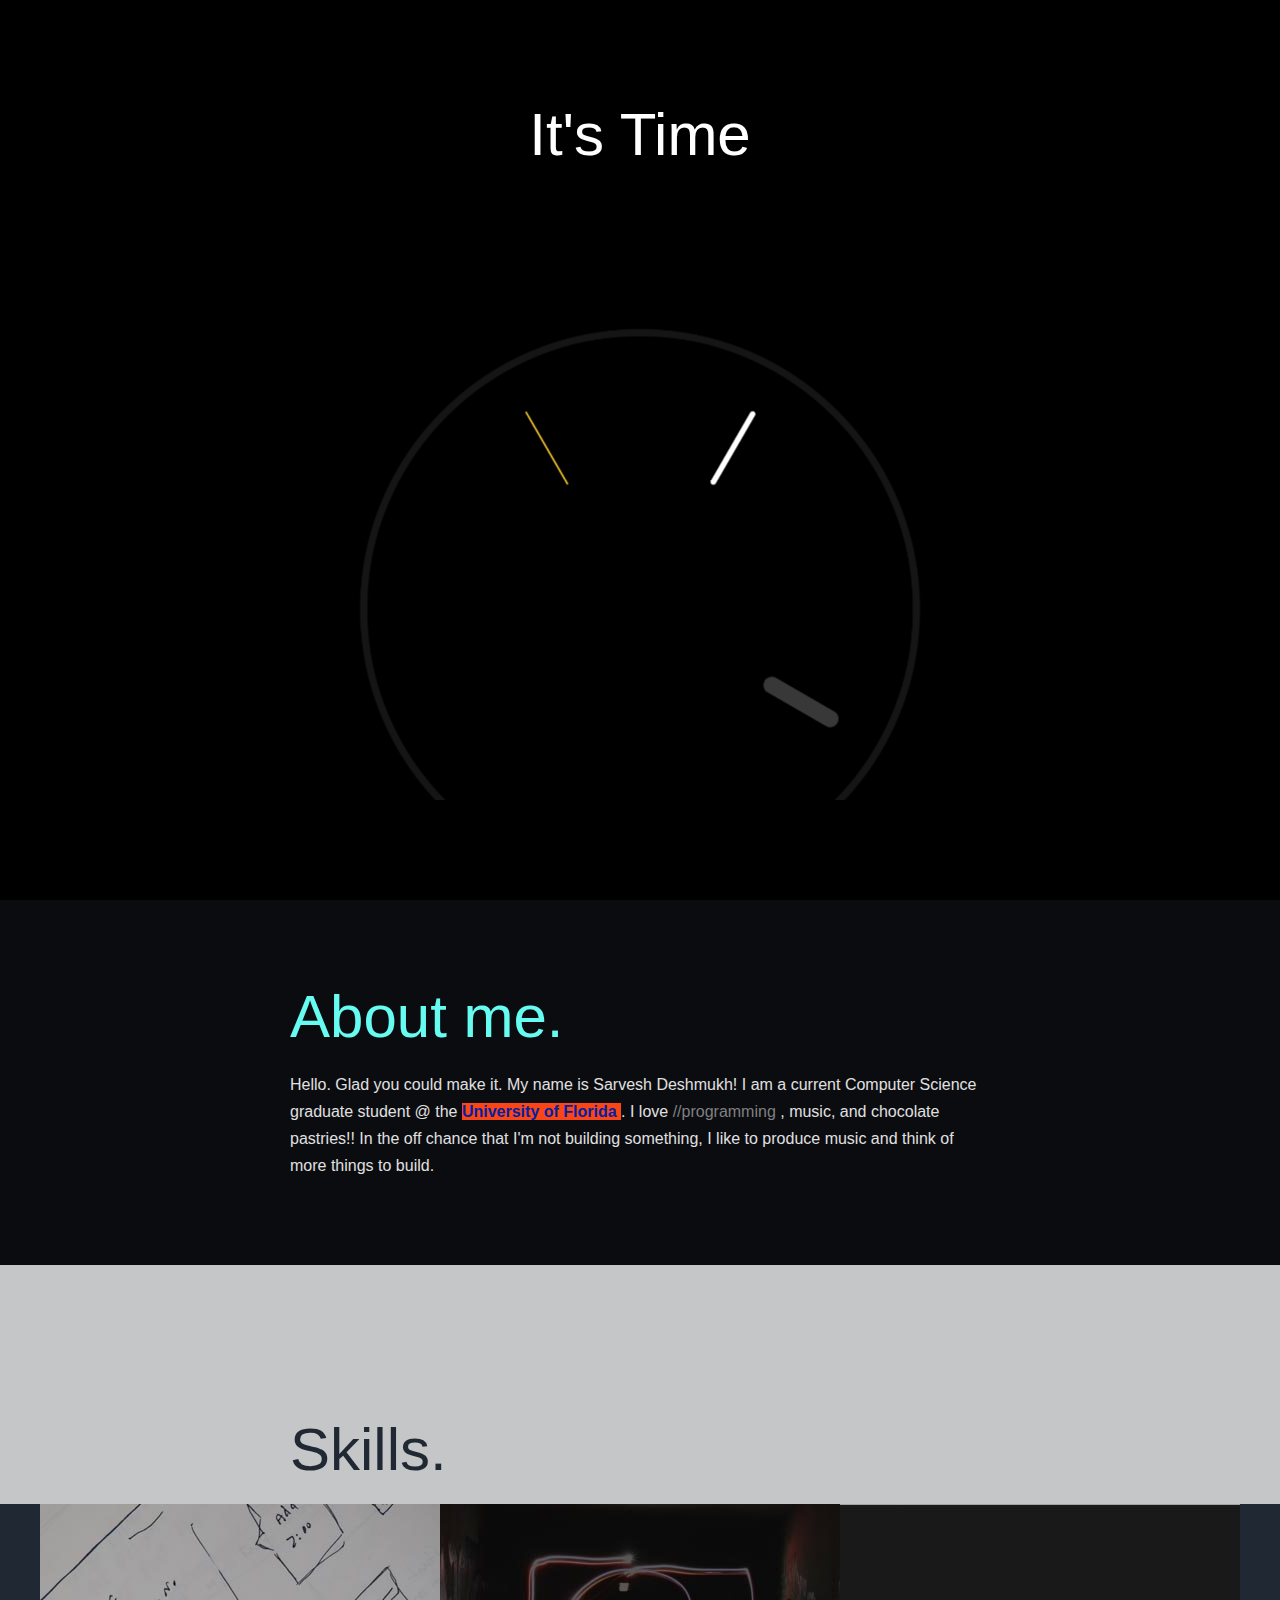
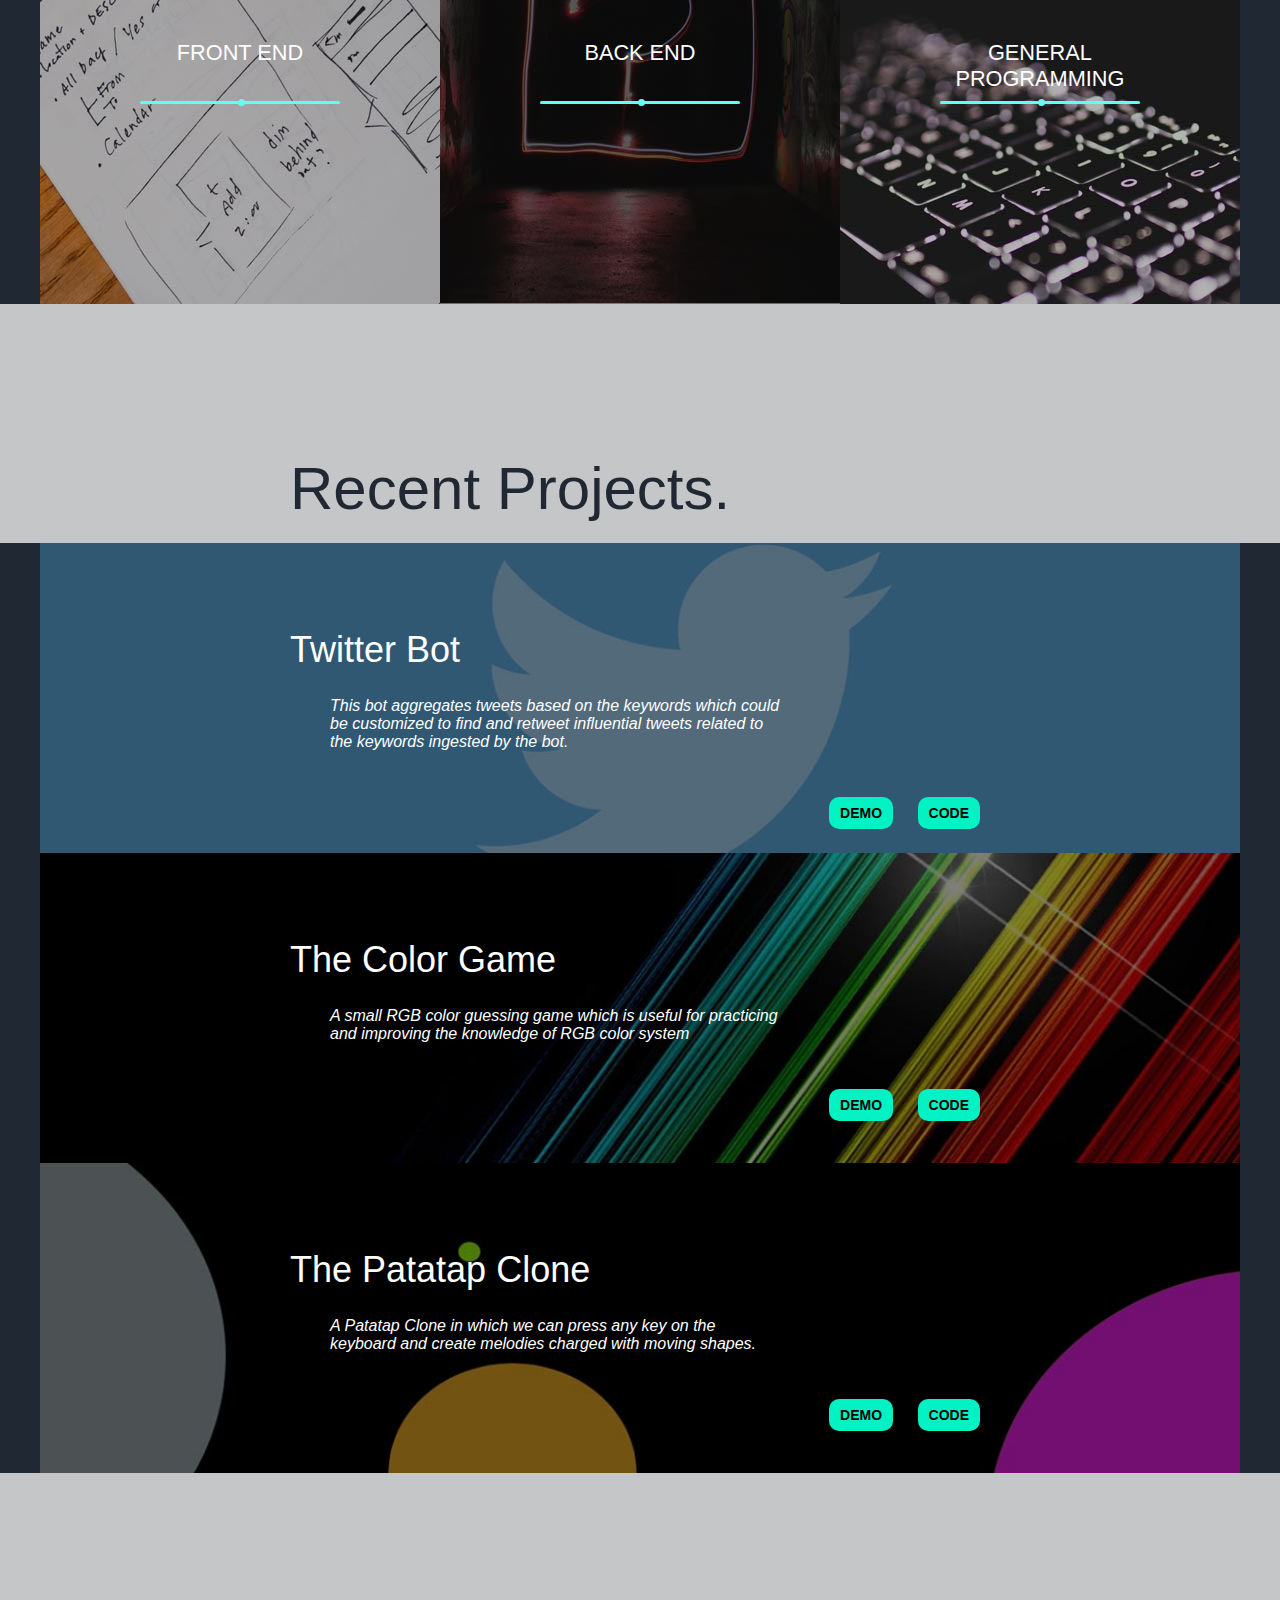
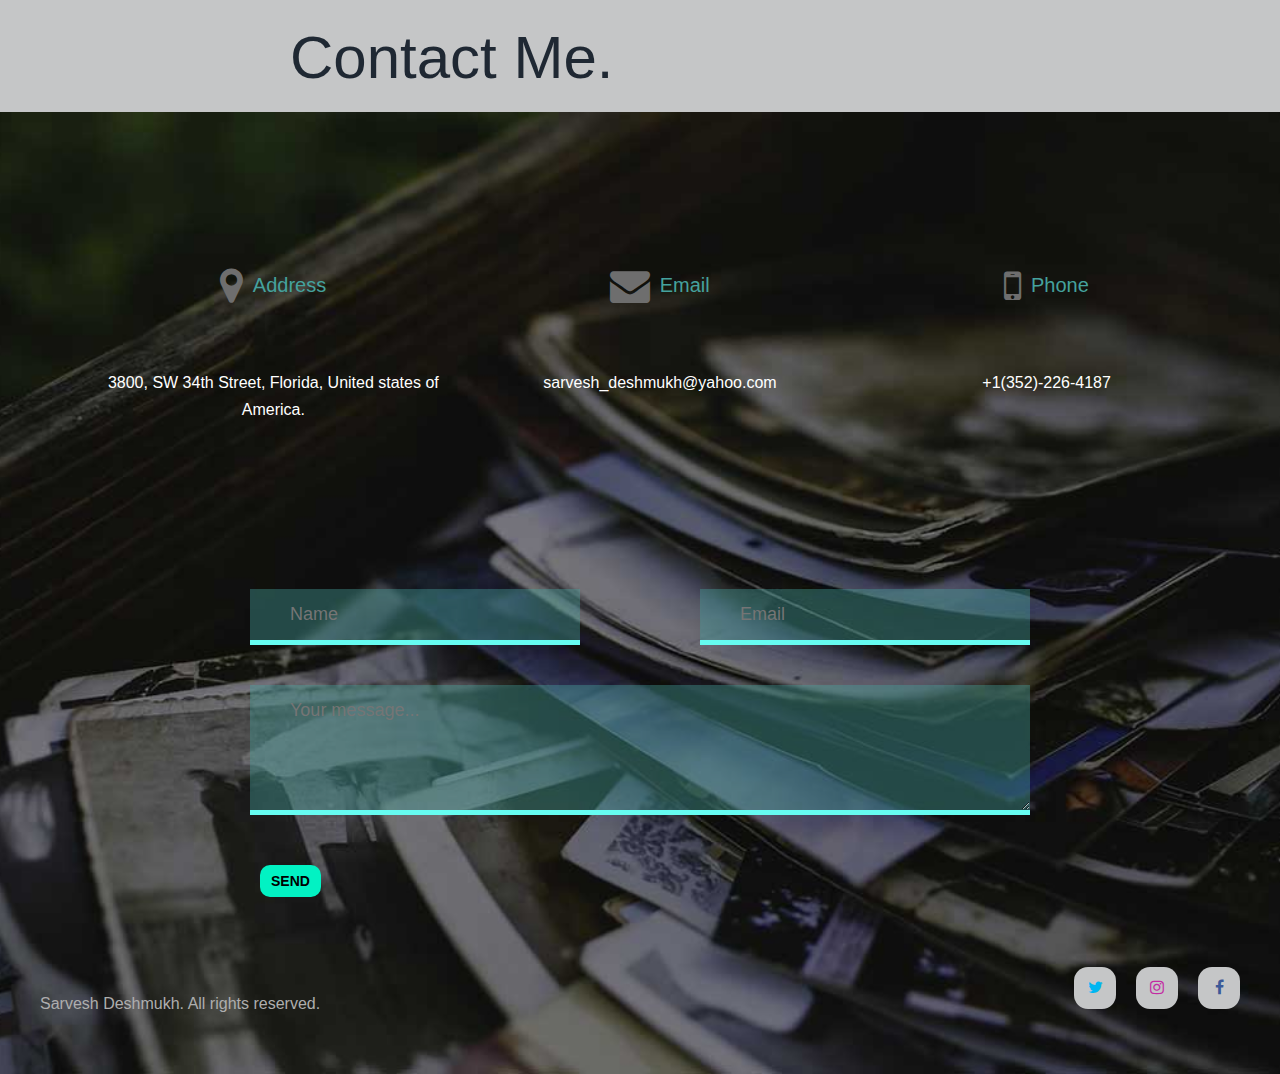
==== commit 23dc6071: "add links to social media" ====
--- a/index.html
+++ b/index.html
@@ -164,7 +164,7 @@
                                 <div class="project-text-wrapper">
                                     <blockquote>
                                        <i>
-                                           This twitter bot could aggregate tweets based on the keywords which could be customized to find and retweet influential tweets related to the keywords ingested by the bot.
+                                           This bot aggregates tweets based on the keywords which could be customized to find and retweet influential tweets related to the keywords ingested by the bot.
                                        </i>
                                     </blockquote>
                                     <div class="code-demo">
@@ -182,7 +182,7 @@
                                 <div class="project-text-wrapper">
                                     <blockquote>
                                        <i>
-                                           Developed a small RGB color guessing game which is useful for practicing and improving the knowledge of RGB color system
+                                            A small RGB color guessing game which is useful for practicing and improving the knowledge of RGB color system
                                        </i>
                                     </blockquote>
 
@@ -202,7 +202,7 @@
                                 <div class="project-text-wrapper">
                                     <blockquote>
                                        <i>
-                                           Created a Patatap Clone in which we can press any key on the keyboard and create melodies charged with moving shapes.
+                                           A Patatap Clone in which we can press any key on the keyboard and create melodies charged with moving shapes.
                                        </i>
                                     </blockquote>
 
@@ -230,7 +230,7 @@
                         <li>
                             <i class="fa fa-map-marker" aria-hidden="true"></i>
                             <h6>Address</h6>
-                            <p>3611, SW 34th Street, Florida, United states of America.
+                            <p>3800, SW 34th Street, Florida, United states of America.
                         </li>
 
                         <li>
@@ -322,13 +322,13 @@
 
                     <footer>
                         <ul class="social-btn-list clear-fix">
-                            <li><a href="#" class="twitter">
+                            <li><a href="https://twitter.com/OneTouchGiroud" target="_blank" class="twitter">
                                 <i class="fa fa-twitter" aria-hidden="true"></i>
                             </a></li>
-                            <li><a href="#" class="instagram">
+                            <li><a href="https://www.instagram.com/_calmchor/" target="_blank" class="instagram">
                                 <i class="fa fa-instagram" aria-hidden="true"></i>
                             </a></li>
-                            <li><a href="#" class="facebook">
+                            <li><a href="https://www.facebook.com/sarvesh.deshmukh.5" target="_blank" class="facebook">
                                 <i class="fa fa-facebook" aria-hidden="true"></i>
                             </a></li>
                         </ul>
